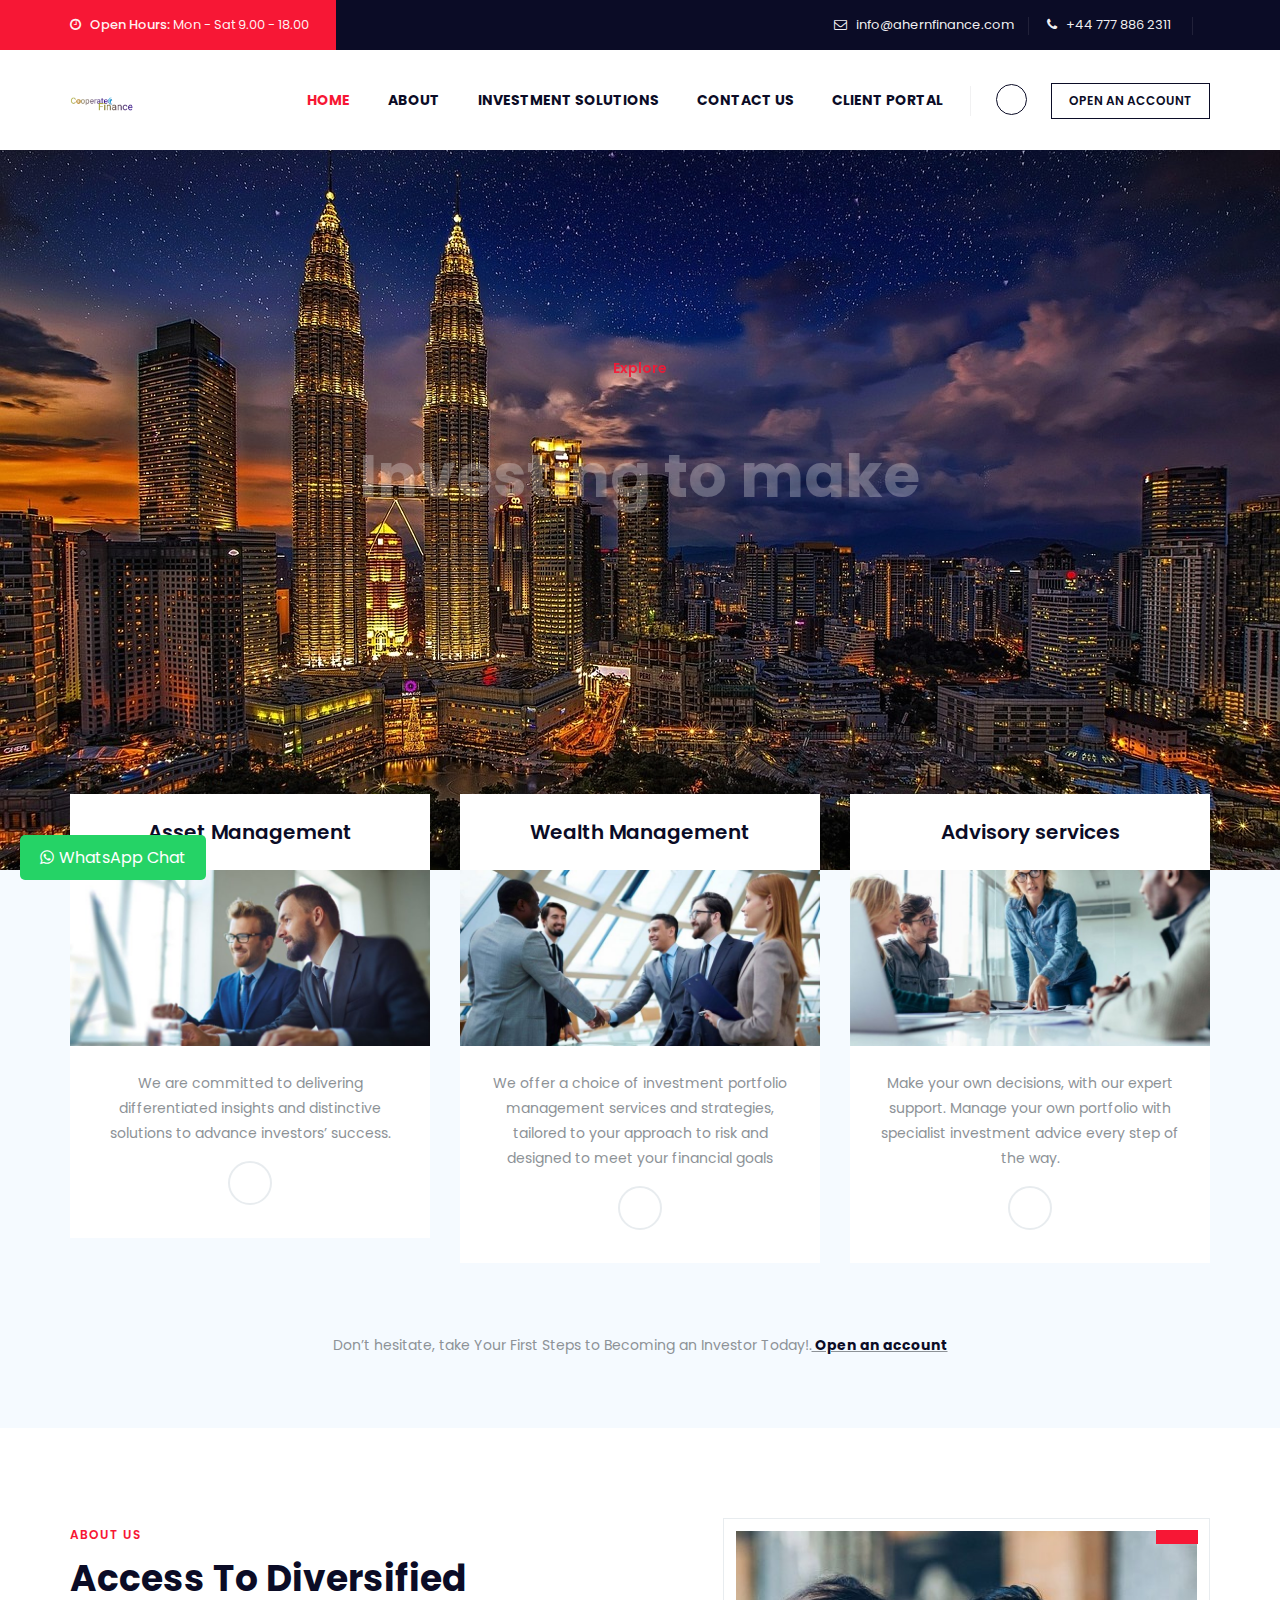
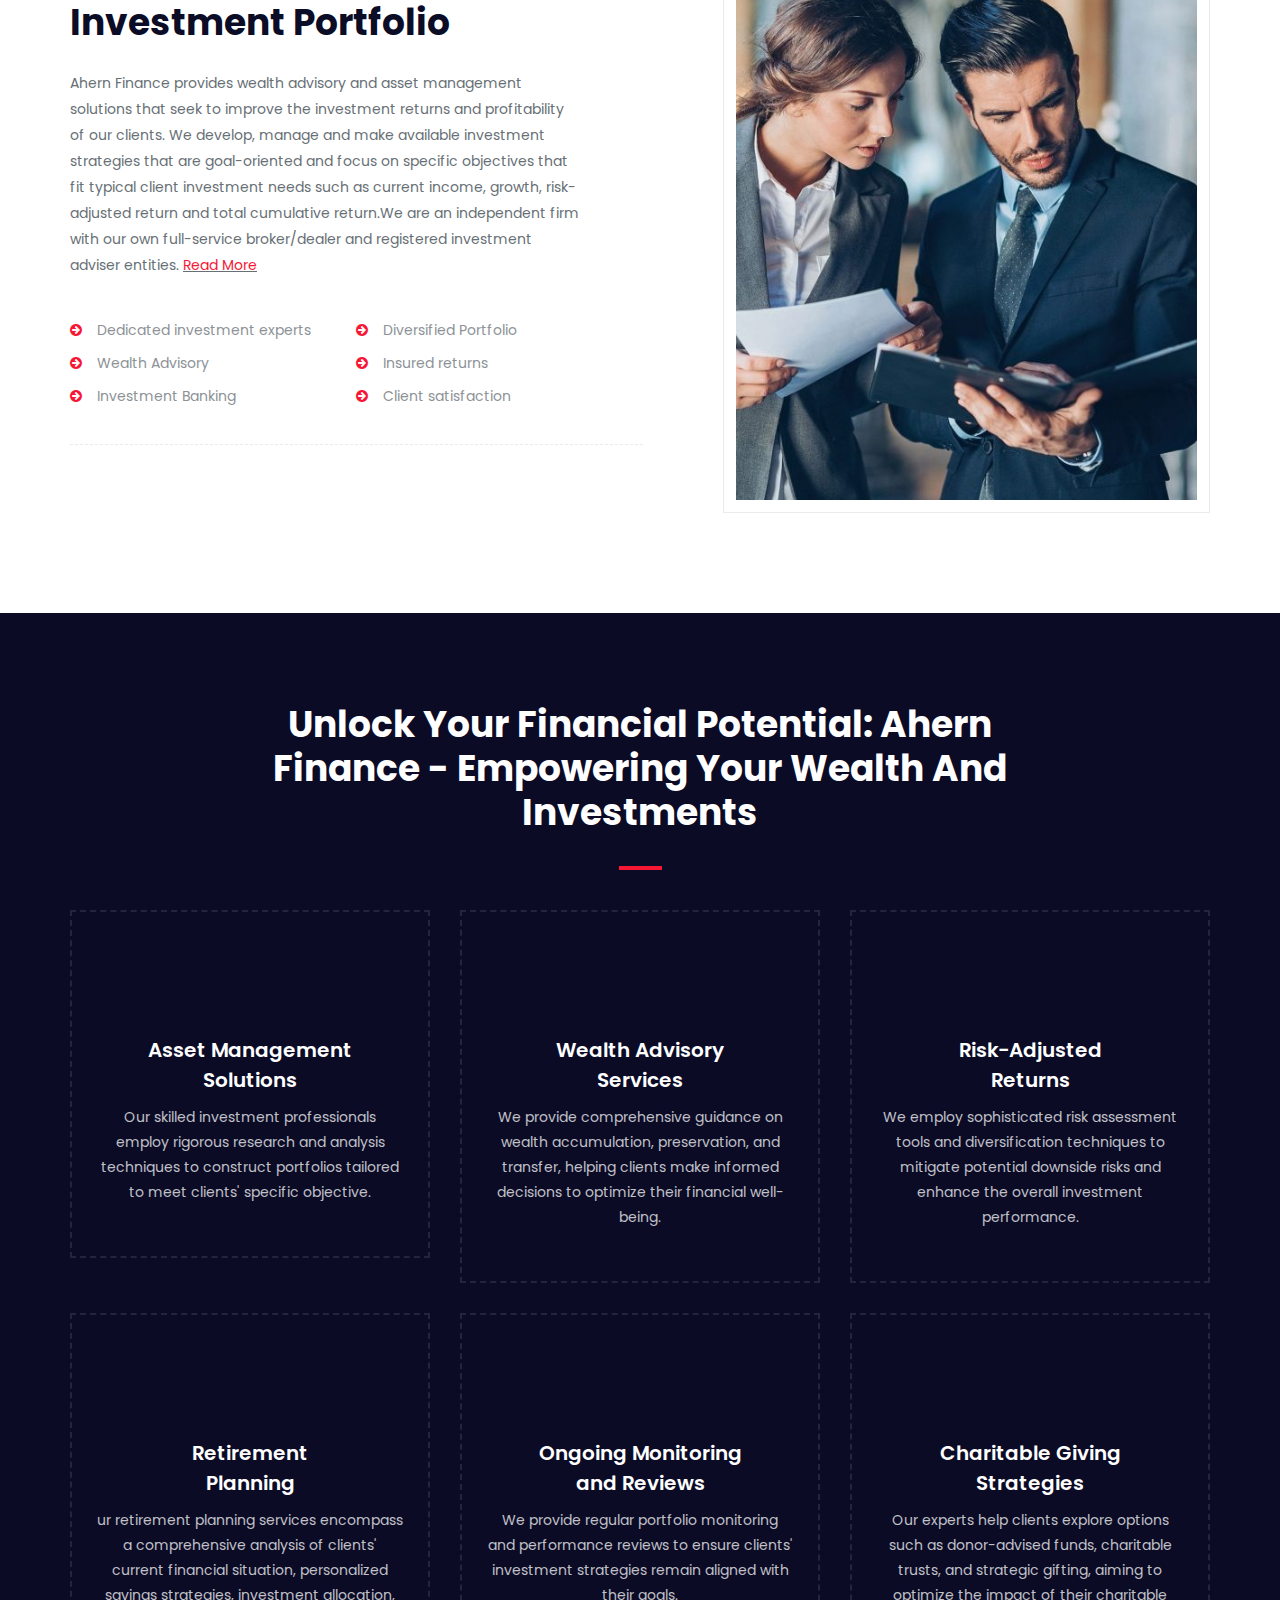
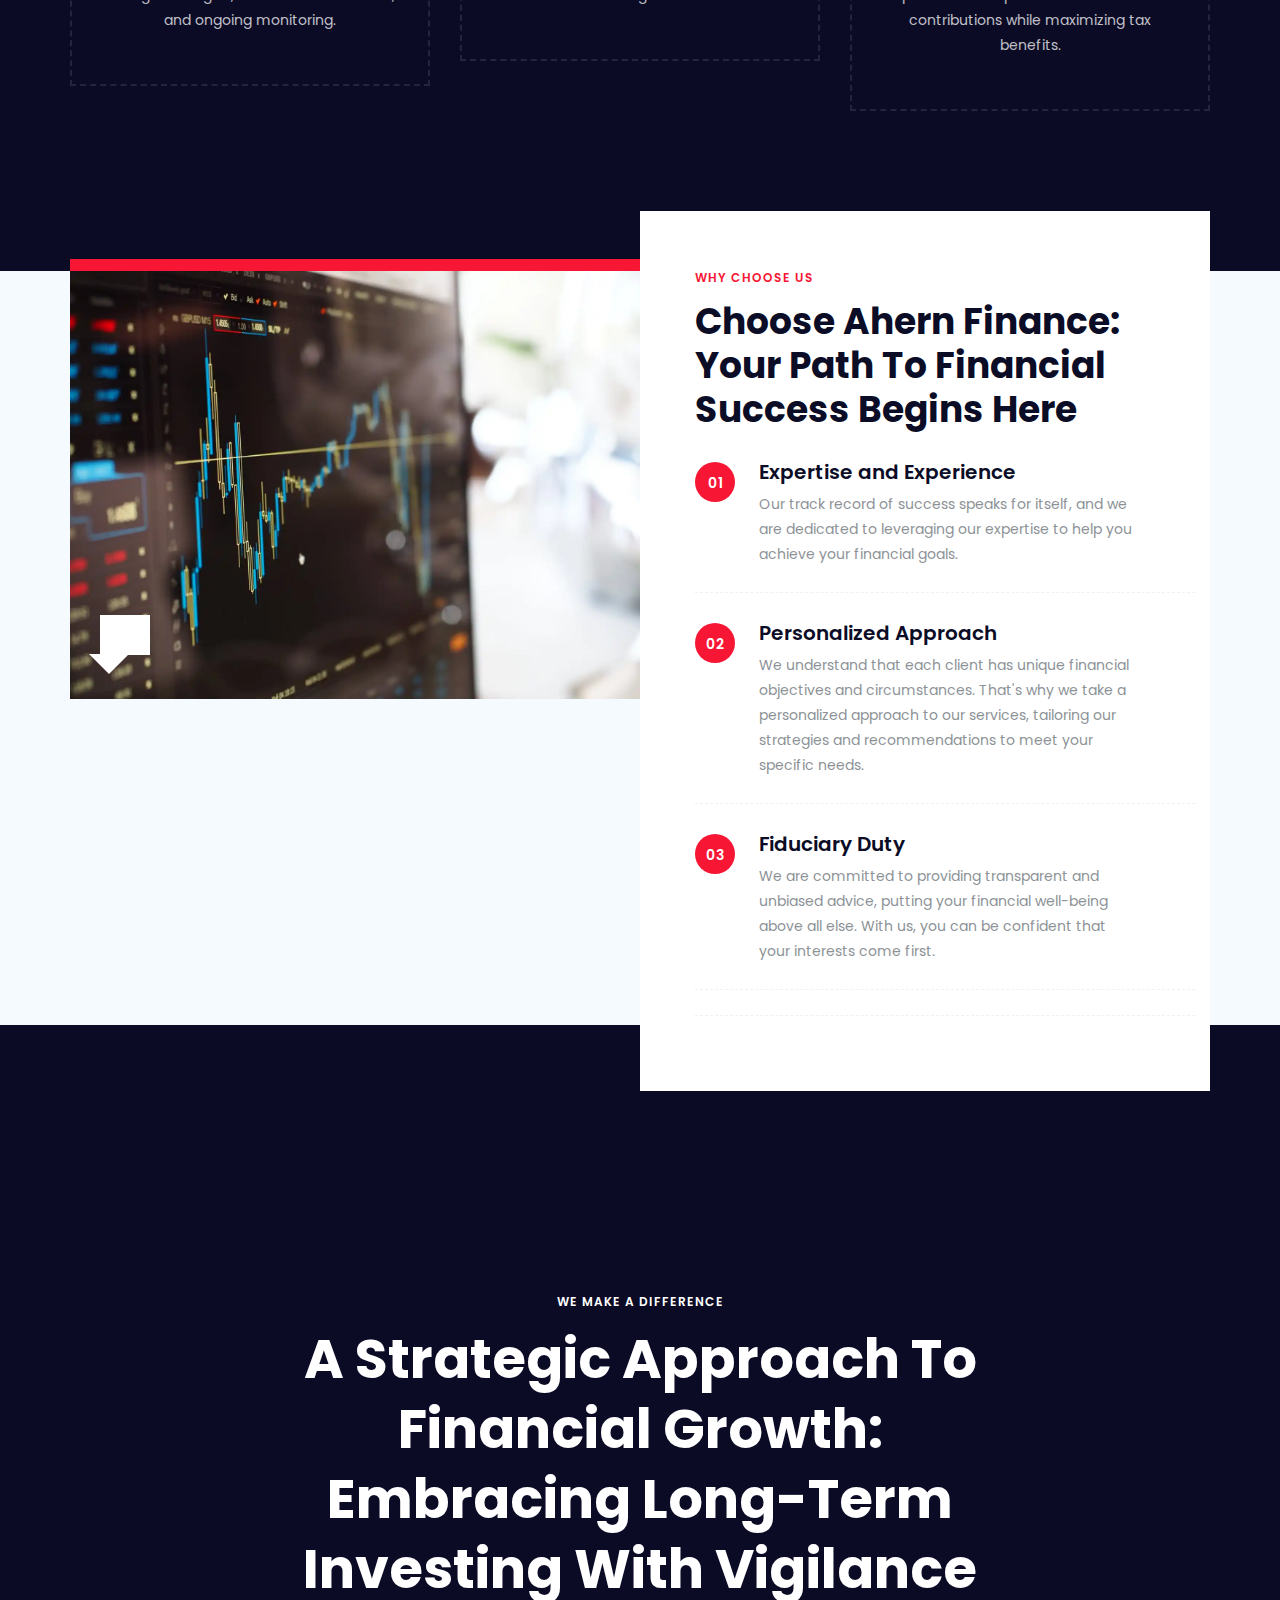
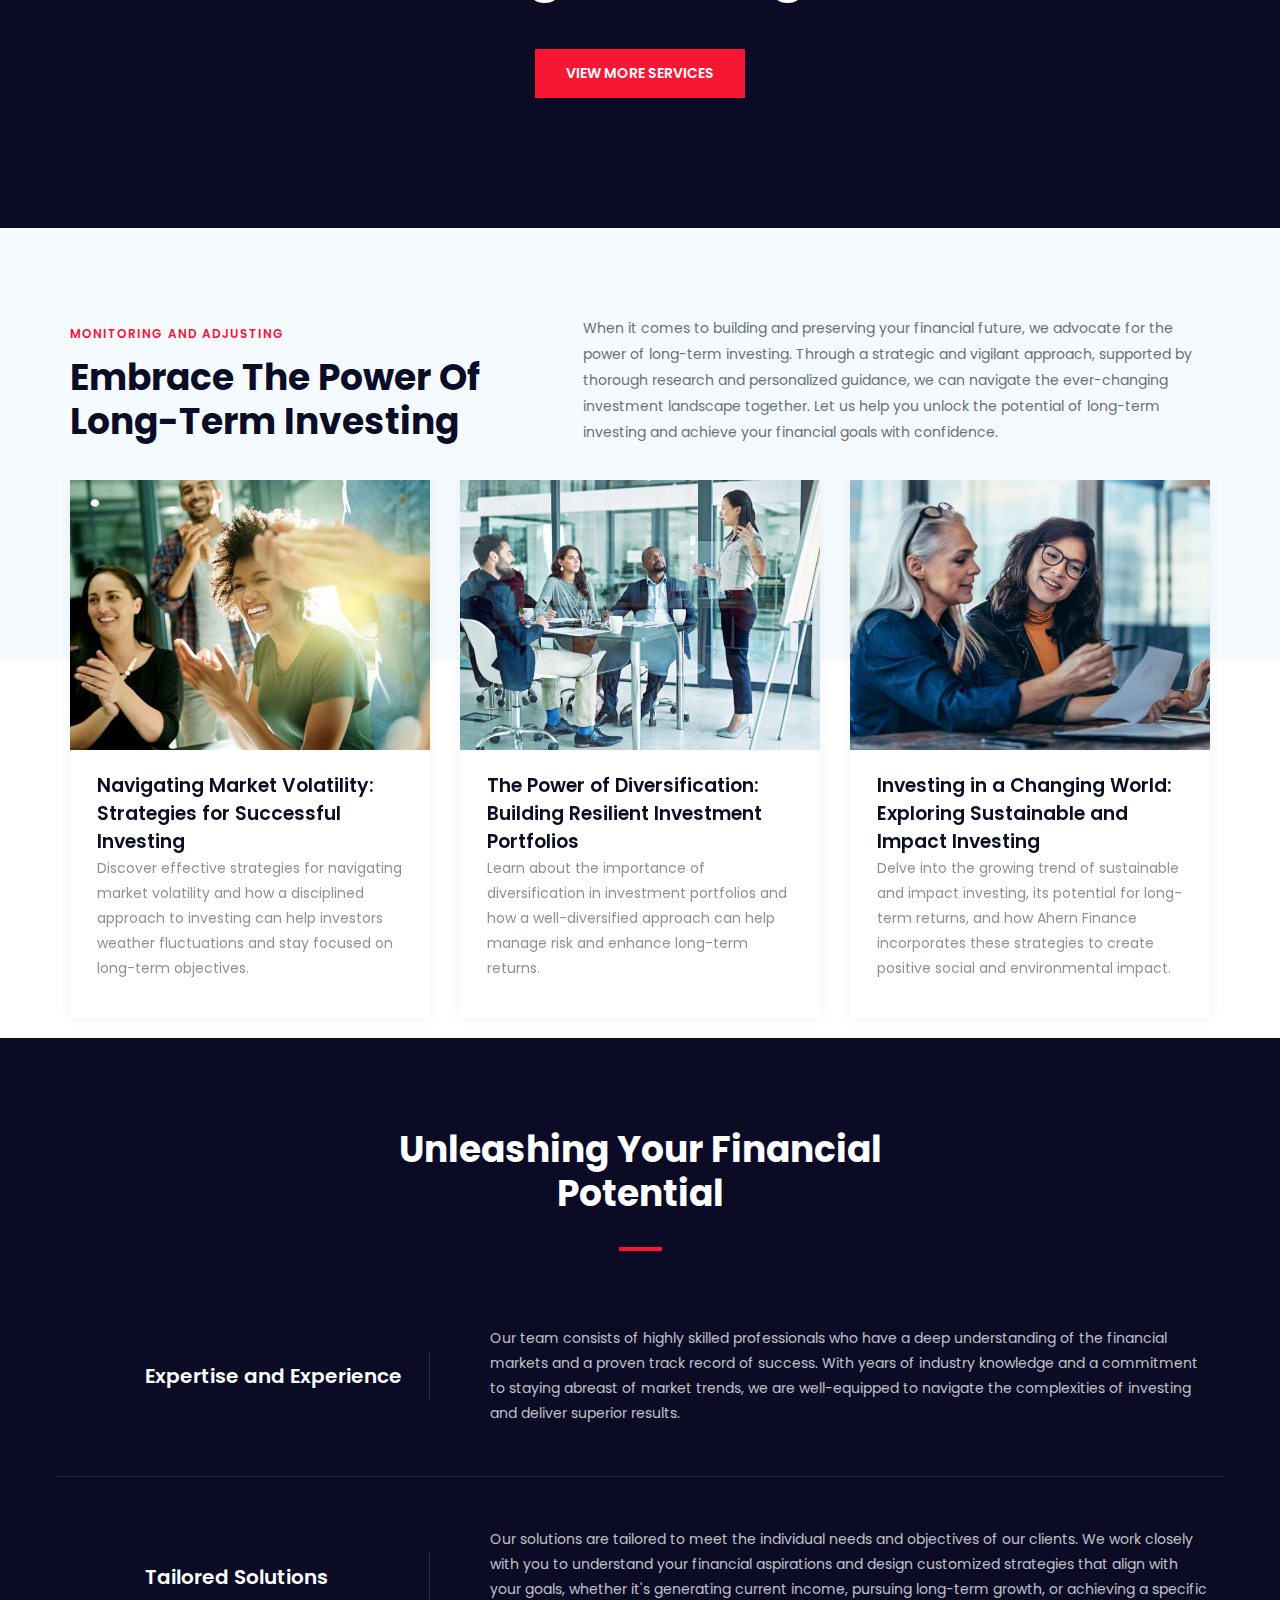
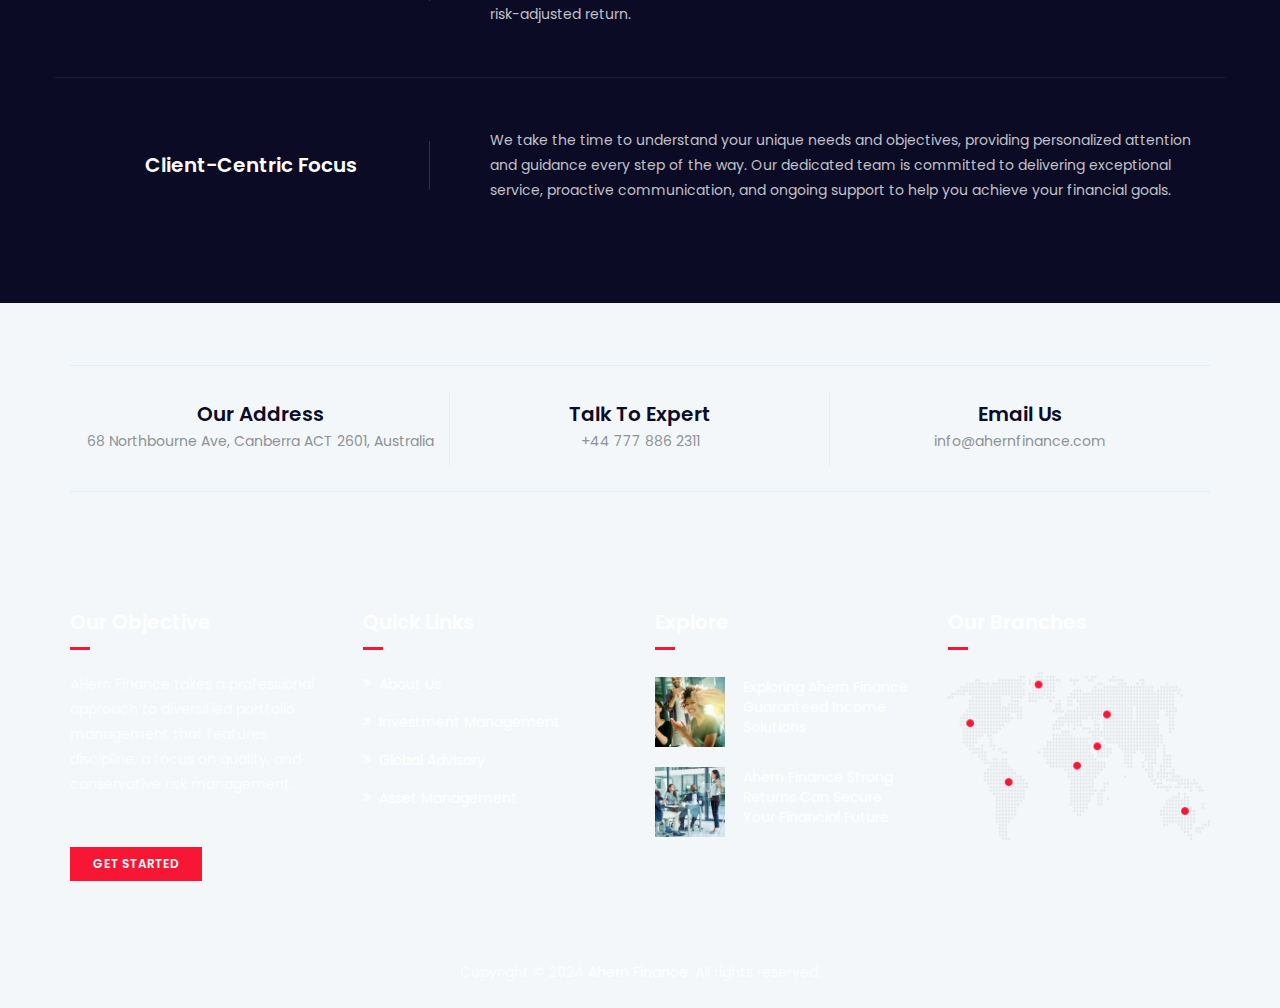
==== index.html @ 7afd2450 "." ====
<!DOCTYPE html>
<html lang="en">


<head>
<meta charset="utf-8">
<meta http-equiv="X-UA-Compatible" content="IE=edge">

<meta name="keywords" content= "Ahern Finance - IMA, investment, investing, crypto, bitcoin, real estate, nft, advisory, roi, responsible">
<meta name="description" content="Ahern Finance – is a global asset management group focused on providing high quality, long-term investment capabilities to clients. We bring together independent teams of active, specialist investors who share a common commitment to responsible investment principles." />
<meta name="author" content="https://ahernfinance.online" />
   <meta property="og:image" content="https://ahernfinance.online/tion.jpg">
<meta name="viewport" content="width=device-width, initial-scale=1, maximum-scale=1" />
<title>Ahern Finance – Investments Tailored solutions to help you achieve your financial goals</title>

<!-- favicon icon -->
<link rel="shortcut icon" href="images/favicon.png" />

<!-- bootstrap -->
<link rel="stylesheet" type="text/css" href="css/bootstrap.min.css"/>

<!-- animate -->
<link rel="stylesheet" type="text/css" href="css/animate.css"/>

<!-- owl-carousel -->
<link rel="stylesheet" type="text/css" href="css/owl.carousel.css">

<!-- fontawesome -->
<link rel="stylesheet" type="text/css" href="css/font-awesome.css"/>

<!-- themify -->
<link rel="stylesheet" type="text/css" href="css/themify-icons.css"/>

<!-- flaticon -->
<link rel="stylesheet" type="text/css" href="css/flaticon.css"/>


<!-- REVOLUTION LAYERS STYLES -->

    <link rel="stylesheet" type="text/css" href="revolution/css/layers.css">

    <link rel="stylesheet" type="text/css" href="revolution/css/settings.css">

<!-- prettyphoto -->
<link rel="stylesheet" type="text/css" href="css/prettyPhoto.css">

<!-- shortcodes -->
<link rel="stylesheet" type="text/css" href="css/shortcodes.css"/>

<!-- main -->
<link rel="stylesheet" type="text/css" href="css/main.css"/>

<!-- responsive -->
<link rel="stylesheet" type="text/css" href="css/responsive.css"/>
<link rel="stylesheet" href="https://cdnjs.cloudflare.com/ajax/libs/font-awesome/4.7.0/css/font-awesome.min.css">

<style>
  .whatsapp-chat-widget {
    position: fixed;
    bottom: 20px;
    left: 20px;
    z-index: 999;
  }

  .whatsapp-chat-link {
    display: inline-block;
    background-color: #25D366;
    color: #fff;
    padding: 10px 20px;
    text-decoration: none;
    border-radius: 5px;
    font-size: 16px;
    transition: background-color 0.3s ease;
  }

  .whatsapp-chat-link:hover {
    background-color: #128C7E;
  }

  .whatsapp-chat-link i {
    margin-right: 5px;
  }
</style>

</head>

<body>

    <!--page start-->
    <div class="page">

        <!-- preloader start -->
       
        <!-- preloader end -->

        <!--header start-->
        <header id="masthead" class="header ttm-header-style-classic">
            <!-- ttm-topbar-wrapper -->
            <div class="ttm-topbar-wrapper ttm-bgcolor-darkgrey ttm-textcolor-white clearfix">
                <div class="container">
                    <div class="ttm-topbar-content">
                        <ul class="top-contact ttm-highlight-left text-left">
                            <li><i class="fa fa-clock-o"></i><strong>Open Hours:</strong> Mon - Sat 9.00 - 18.00</li>
                        </ul>
                        <div class="topbar-right text-right">
                            <ul class="top-contact">
                                <li><i class="fa fa-envelope-o"></i><a href="mailto:info@example.com.com">info@ahernfinance.com</a></li>
                                <li><i class="fa fa-phone"></i>+44 777 886 2311</li>
                            </ul>
                            <div class="ttm-social-links-wrapper list-inline">
                               
                            </div>
                        </div>
                    </div>
                </div>
            </div><!-- ttm-topbar-wrapper end -->
            <!-- ttm-header-wrap -->
            <div class="ttm-header-wrap">
                <!-- ttm-stickable-header-w -->
                <div id="ttm-stickable-header-w" class="ttm-stickable-header-w clearfix">
                    <div id="site-header-menu" class="site-header-menu">
                        <div class="site-header-menu-inner ttm-stickable-header">
                            <div class="container">
                                <!-- site-branding -->
                                <div class="site-branding">
                                    <a class="home-link" href="index.html" title="ahernfinance.online" rel="home">
                                        <img id="logo-img" class="img-center" src="images/logo.png" alt="logo-img">
                                    </a>
                                </div><!-- site-branding end -->
                                <!--site-navigation -->
                                <div id="site-navigation" class="site-navigation">
                                    <div class="header-btn">
                                        <a class="ttm-btn ttm-btn-size-md ttm-btn-shape-square ttm-btn-style-border ttm-btn-color-black" href="register.html">OPEN AN ACCOUNT</a>
                                    </div>
                                    <div class="ttm-rt-contact">
                                        <!-- header-icons -->
                                        <div class="ttm-header-icons">
                                           
                                            <div class="ttm-header-icon ttm-header-search-link">
                                                <a href="#"><i class="ti ti-search"></i></a>
                                                <div class="ttm-search-overlay">
                                                    <form method="get" class="ttm-site-searchform" action="#">
                                                        <div class="w-search-form-h">
                                                            <div class="w-search-form-row">
                                                                <div class="w-search-input">
                                                                    <input type="search" class="field searchform-s" name="s" placeholder="Type Word Then Enter...">
                                                                    <button type="submit">
                                                                        <i class="ti ti-search"></i>
                                                                    </button>
                                                                </div>
                                                            </div>
                                                        </div>
                                                    </form>
                                                </div>
                                            </div>
                                        </div><!-- header-icons end -->
                                    </div>
                                    <div class="ttm-menu-toggle">
                                        <input type="checkbox" id="menu-toggle-form" />
                                        <label for="menu-toggle-form" class="ttm-menu-toggle-block">
                                            <span class="toggle-block toggle-blocks-1"></span>
                                            <span class="toggle-block toggle-blocks-2"></span>
                                            <span class="toggle-block toggle-blocks-3"></span>
                                        </label>
                                    </div>
                                    <nav id="menu" class="menu">
                                        <ul class="dropdown">
                                           <li class="active"><a href="index.html">Home</a>
                                              
                                            </li>
                                            <li><a href="aboutus.html">About</a>
                                                
                                            </li>
                                            <li><a href="#">Investment Solutions</a>
                                                <ul>
                                                    <li><a href="asset.html">Asset Management</a></li>
                                                    <li><a href="investment.html">Wealth Management</a></li>
                                                    <li><a href="realestate.html">Real Estate Investing</a></li>
                                                    <li><a href="minning.html">Resource Minning</a></li>
                                                    <li><a href="advisory.html">Global Advisory</a></li>
                                                    <li><a href="retirement.html">Retirement Services</a></li>
                                                </ul>
                                            </li>
                                          
                                              <li><a href="contact-us.html">Contact Us</a>
                                               
                                            </li>
                                             
                                            <li><a href="#">Client Portal</a>
                                                <ul>
                                                    <li><a href="login.html">Login</a></li>
                                                    <li><a href="register.html">Open an account</a></li>
                                                   
                                                </ul>
                                            </li>
                                         
                                        </ul>
                                    </nav>
                                </div><!-- site-navigation end-->
                            </div>
                        </div>
                    </div>
                </div><!-- ttm-stickable-header-w end-->
            </div><!--ttm-header-wrap end -->
        </header><!--header end-->

        
        <div id="rev_slider_4_1_wrapper" class="rev_slider_wrapper fullwidthbanner-container slide-overlay" data-alias="classic4export" data-source="gallery">
            <!-- START REVOLUTION SLIDER 5.4.8 auto mode -->
            <div id="rev_slider_4_1" class="rev_slider fullwidthabanner rev_slider_4_1_height" data-version="5.4.8.1">
                
                <ul>   
                	 <!-- SLIDE  -->
                    <li data-index="rs-12" data-transition="fade" data-slotamount="default" data-hideafterloop="0" data-hideslideonmobile="off"  data-easein="default" data-easeout="default" data-masterspeed="300"  data-thumb="images/slides/slider-mainbg-002.jpg"  data-rotate="0"  data-saveperformance="off"  data-title="Slide" data-param1="" data-param2="" data-param3="" data-param4="" data-param5="" data-param6="" data-param7="" data-param8="" data-param9="" data-param10="" data-description="">
                        <!-- MAIN IMAGE -->
                        <img src="images/slides/slider-mainbg-002.jpg"  alt="" title="Home 1"  data-bgposition="center center" data-bgfit="cover" data-bgrepeat="no-repeat" class="rev-slidebg" data-no-retina>
                        <!-- LAYERS -->

                        <!-- LAYER NR. 7 -->
                        <div class="tp-caption tp-resizeme ttm-textcolor-skincolor" 
                            id="slide-2-layer-1" 
                            data-x="['center','center','center','center']" data-hoffset="['0','0','-628','-684']" 
                            data-y="['middle','middle','middle','middle']" data-voffset="['-149','-149','-116','46']" 
                            
                            data-fontsize="['14','14','12','11']"
                            data-lineheight="['14','14','14','14']"
                            data-fontweight="['600','600','700','700']"
                            data-width="none"
                            data-height="none"
                            data-whitespace="nowrap"
                            data-visibility="['on','on','off','off']"
                            data-type="text" 
                            data-responsive_offset="on" 
                            data-frames='[{"delay":140,"speed":500,"frame":"0","from":"y:[100%];z:0;rX:0deg;rY:0;rZ:0;sX:1;sY:1;skX:0;skY:0;opacity:0;","to":"o:1;","ease":"Power0.easeIn"},{"delay":"wait","speed":300,"frame":"999","to":"opacity:0;","ease":"Power3.easeInOut"}]'
                            data-textAlign="['inherit','inherit','inherit','inherit']"
                            data-paddingtop="[0,0,0,0]"
                            data-paddingright="[0,0,0,0]"
                            data-paddingbottom="[0,0,0,0]"
                            data-paddingleft="[0,0,0,0]"
                            >Explore</div>

                        <!-- LAYER NR. 8 -->
                        <div class="tp-caption tp-resizeme" i
                            id="slide-2-layer-2" 
                            data-x="['center','center','center','center']" data-hoffset="['0','0','0','0']" 
                            data-y="['top','top','middle','middle']" data-voffset="['233','233','-77','-60']" 
                            data-fontsize="['60','60','50','40']"
                            data-lineheight="['75','75','75','60']"
                            data-fontweight="['700','700','700','700']"
                            data-color="['rgb(255,255,255)','rgb(255,255,255)','rgb(255,255,255)','rgb(255,255,255)']"
                            data-width="none"
                            data-height="none"
                            data-whitespace="nowrap"
                            data-type="text" 
                            data-responsive_offset="on" 
                            data-frames='[{"delay":370,"speed":800,"frame":"0","from":"y:[100%];z:0;rX:0deg;rY:0;rZ:0;sX:1;sY:1;skX:0;skY:0;opacity:0;","to":"o:1;","ease":"Power0.easeIn"},{"delay":"wait","speed":300,"frame":"999","to":"opacity:0;","ease":"Power3.easeInOut"}]'
                            data-textAlign="['inherit','inherit','inherit','inherit']"
                            data-paddingtop="[0,0,0,0]"
                            data-paddingright="[0,0,0,0]"
                            data-paddingbottom="[0,0,0,0]"
                            data-paddingleft="[0,0,0,0]"
                            >Investing to make</div>   

                        <!-- LAYER NR. 9 -->
                        <div class="tp-caption tp-resizeme" 
                            id="slide-2-layer-3" 
                            data-x="['center','center','center','center']" data-hoffset="['0','0','0','0']" 
                            data-y="['top','top','middle','middle']" data-voffset="['307','307','-16','-11']" 
                            
                            data-fontsize="['60','60','50','40']"
                            data-lineheight="['75','75','75','60']"
                            data-fontweight="['700','700','700','700']"
                            data-color="['rgb(255,255,255)','rgb(255,255,255)','rgb(255,255,255)','rgb(255,255,255)']"
                            data-width="none"
                            data-height="none"
                            data-whitespace="nowrap"
                            data-type="text" 
                            data-responsive_offset="on" 
                            data-frames='[{"delay":640,"speed":800,"frame":"0","from":"y:[100%];z:0;rX:0deg;rY:0;rZ:0;sX:1;sY:1;skX:0;skY:0;opacity:0;","to":"o:1;","ease":"Power0.easeIn"},{"delay":"wait","speed":300,"frame":"999","to":"opacity:0;","ease":"Power3.easeInOut"}]'
                            data-textAlign="['inherit','inherit','inherit','inherit']"
                            data-paddingtop="[0,0,0,0]"
                            data-paddingright="[0,0,0,0]"
                            data-paddingbottom="[0,0,0,0]"
                            data-paddingleft="[0,0,0,0]"
                            >an enduring impact </div>

                        <!-- LAYER NR. 10 -->
                        <a class="tp-caption tp-resizeme skin-flat-button" href="register.html" target="_self"             
                            id="slide-2-layer-4" 
                            data-x="['center','center','center','center']" data-hoffset="['0','0','0','0']" 
                            data-y="['middle','middle','middle','middle']" data-voffset="['77','77','69','58']" 
                            
                            data-fontsize="['13','13','12','11']"
                            data-lineheight="['13','13','12','11']"
                            data-fontweight="['700','700','700','700']"
                            data-width="none"
                            data-height="none"
                            data-whitespace="nowrap"
                            data-type="text" 
                            data-actions=''
                            data-responsive_offset="on" 
                            data-frames='[{"delay":1070,"speed":500,"frame":"0","from":"y:[100%];z:0;rX:0deg;rY:0;rZ:0;sX:1;sY:1;skX:0;skY:0;opacity:0;","to":"o:1;","ease":"Power0.easeIn"},{"delay":"wait","speed":300,"frame":"999","to":"opacity:0;","ease":"Power3.easeInOut"}]'
                            data-textAlign="['inherit','inherit','inherit','inherit']"
                            data-paddingtop="[16,16,14,12]"
                            data-paddingright="[35,35,30,25]"
                            data-paddingbottom="[16,16,14,12]"
                            data-paddingleft="[35,35,30,25]"
                            >INVESTMENT SOLUTIONS </a>


                            
                    </li>




                 <!-- SLIDE  -->
                    <li data-index="rs-11" data-transition="fade" data-slotamount="default" data-hideafterloop="0" data-hideslideonmobile="off"  data-easein="default" data-easeout="default" data-masterspeed="300"  data-thumb="images/slides/slider-mainbg-001.jpg"  data-rotate="0"  data-saveperformance="off"  data-title="Slide" data-param1="" data-param2="" data-param3="" data-param4="" data-param5="" data-param6="" data-param7="" data-param8="" data-param9="" data-param10="" data-description="">
                        <!-- MAIN IMAGE -->
                        <img src="images/slides/slider-mainbg-001.jpg"  alt="" title="home-main-sliderbg01"  width="1920" height="730" data-bgposition="center center" data-bgfit="cover" data-bgrepeat="no-repeat" class="rev-slidebg" data-no-retina>
                        <!-- LAYERS -->
                        <!-- LAYER NR. 1 -->
                        <div class="tp-caption ttm-textcolor-skincolor tp-resizeme" id="slide-1-layer-1" data-x="['left','left','center','center']" data-hoffset="['50','50','-628','-684']" data-y="['top','top','middle','middle']" data-voffset="['159','159','-116','46']" 
                        data-fontsize="['14','14','12','11']"
                        data-fontweight="['600','600','700','700']"
                        data-width="none"
                        data-height="none"
                        data-whitespace="nowrap"
                        data-visibility="['on','on','off','off']"
                        data-type="text" 
                        data-responsive_offset="on" 
                        data-frames='[{"delay":140,"speed":500,"frame":"0","from":"y:[100%];z:0;rX:0deg;rY:0;rZ:0;sX:1;sY:1;skX:0;skY:0;opacity:0;","to":"o:1;","ease":"Power0.easeIn"},{"delay":"wait","speed":300,"frame":"999","to":"opacity:0;","ease":"Power3.easeInOut"}]'
                        data-textAlign="['inherit','inherit','inherit','inherit']"
                        data-paddingtop="[0,0,0,0]"
                        data-paddingright="[0,0,0,0]"
                        data-paddingbottom="[0,0,0,0]"
                        data-paddingleft="[0,0,0,0]"
                        >HELPING YOU TO STAY</div>

                        <!-- LAYER NR. 2 -->
                        <div class="tp-caption tp-resizeme" 
                        id="slide-1-layer-2" 
                        data-x="['left','left','center','center']" data-hoffset="['50','50','0','0']" 
                        data-y="['top','top','middle','middle']" data-voffset="['185','185','-107','-87']" 
                        
                        data-fontsize="['60','60','50','40']"
                        data-lineheight="['75','75','75','60']"
                        data-fontweight="['700','700','700','700']"
                        data-color="['rgb(255,255,255)','rgb(255,255,255)','rgb(255,255,255)','rgb(255,255,255)']"
                        data-width="none"
                        data-height="none"
                        data-whitespace="nowrap"
                        data-type="text" 
                        data-responsive_offset="on" 
                        data-frames='[{"delay":380,"speed":800,"frame":"0","from":"y:[100%];z:0;rX:0deg;rY:0;rZ:0;sX:1;sY:1;skX:0;skY:0;opacity:0;","to":"o:1;","ease":"Power0.easeIn"},{"delay":"wait","speed":300,"frame":"999","to":"opacity:0;","ease":"Power3.easeInOut"}]'
                        data-textAlign="['inherit','inherit','inherit','inherit']"
                        data-paddingtop="[0,0,0,0]"
                        data-paddingright="[0,0,0,0]"
                        data-paddingbottom="[0,0,0,0]"
                        data-paddingleft="[0,0,0,0]"
                        >Fully Invested</div>  

                        <!-- LAYER NR. 3 -->
                        <div class="tp-caption tp-resizeme" 
                            id="slide-1-layer-3" 
                            data-x="['left','left','center','center']" data-hoffset="['50','50','0','0']" 
                            data-y="['top','top','middle','middle']" data-voffset="['257','257','-46','-38']" 
                            
                            data-fontsize="['60','60','50','40']"
                            data-lineheight="['75','75','75','60']"
                            data-fontweight="['700','700','700','700']"
                            data-color="['rgb(255,255,255)','rgb(255,255,255)','rgb(255,255,255)','rgb(255,255,255)']"
                            data-width="none"
                            data-height="none"
                            data-whitespace="nowrap"
                            data-type="text" 
                            data-responsive_offset="on" 
                            data-frames='[{"delay":540,"speed":800,"frame":"0","from":"y:[100%];z:0;rX:0deg;rY:0;rZ:0;sX:1;sY:1;skX:0;skY:0;opacity:0;","to":"o:1;","ease":"Power0.easeIn"},{"delay":"wait","speed":300,"frame":"999","to":"opacity:0;","ease":"Power3.easeInOut"}]'
                            data-textAlign="['inherit','inherit','inherit','inherit']"
                            data-paddingtop="[0,0,0,0]"
                            data-paddingright="[0,0,0,0]"
                            data-paddingbottom="[0,0,0,0]"
                            data-paddingleft="[0,0,0,0]"
                            >in Better<strong class="ttm-textcolor-skincolor"> Outcomes</strong> </div>

                        <!-- LAYER NR. 4 -->
                        <div class="tp-caption tp-resizeme" 
                            id="slide-1-layer-4" 
                            data-x="['left','left','center','center']" data-hoffset="['50','50','-702','-702']" 
                            data-y="['top','top','middle','middle']" data-voffset="['350','350','247','247']" 
                            
                            data-fontsize="['16','16','14','14']"
                            data-lineheight="['26','26','24','24']"
                            data-fontweight="['400','400','400','400']"
                            data-color="['rgb(222,222,222)','rgb(222,222,222)','rgb(222,222,222)','rgb(222,222,222)']"
                            data-width="none"
                            data-height="none"
                            data-whitespace="nowrap"
                            data-visibility="['on','on','off','off']"
                            data-type="text" 
                            data-responsive_offset="on" 
                            data-frames='[{"delay":830,"speed":500,"frame":"0","from":"y:[100%];z:0;rX:0deg;rY:0;rZ:0;sX:1;sY:1;skX:0;skY:0;opacity:0;","to":"o:1;","ease":"Power0.easeIn"},{"delay":"wait","speed":300,"frame":"999","to":"opacity:0;","ease":"Power3.easeInOut"}]'
                            data-textAlign="['inherit','inherit','center','center']"
                            data-paddingtop="[0,0,0,0]"
                            data-paddingright="[0,0,0,0]"
                            data-paddingbottom="[0,0,0,0]"
                            data-paddingleft="[0,0,0,0]"
                            >As a global investment firm, we foster diverse perspectives and embrace <br>innovation to help our clients navigate the uncertainty of capital markets. </div>

                        <!-- LAYER NR. 5 -->
                        <a class="tp-caption skin-flat-button tp-resizeme" href="investment.html" target="_self"
                            id="slide-1-layer-5" 
                            data-x="['left','left','center','center']" data-hoffset="['50','50','0','0']" 
                            data-y="['top','top','middle','middle']" data-voffset="['452','452','39','31']" 
                            data-fontsize="['13','13','12','11']"
                            data-lineheight="['13','13','12','11']"
                            data-fontweight="['700','700','700','700']"
                            data-width="none"
                            data-height="none"
                            data-whitespace="nowrap"
                            data-type="text" 
                            data-actions=''
                            data-responsive_offset="on" 
                            data-frames='[{"delay":910,"speed":500,"frame":"0","from":"y:[100%];z:0;rX:0deg;rY:0;rZ:0;sX:1;sY:1;skX:0;skY:0;opacity:0;","to":"o:1;","ease":"Power0.easeIn"},{"delay":"wait","speed":300,"frame":"999","to":"opacity:0;","ease":"Power3.easeInOut"}]'
                            data-textAlign="['inherit','inherit','inherit','inherit']"
                            data-paddingtop="[16,16,14,12]"
                            data-paddingright="[35,35,30,25]"
                            data-paddingbottom="[16,16,14,12]"
                            data-paddingleft="[35,35,30,25]"
                            >OUR SERVICES </a>

                        <!-- LAYER NR. 6 -->
                        <a class="tp-caption white-flatborder-button tp-resizeme" href="register.html" target="_self"             
                            id="slide-1-layer-6" 
                            data-x="['left','left','center','center']" data-hoffset="['231','231','0','0']" 
                            data-y="['top','top','middle','middle']" data-voffset="['452','452','101','82']" 
                            
                            data-fontsize="['13','13','12','11']"
                            data-lineheight="['13','13','12','11']"
                            data-fontweight="['700','700','700','700']"
                            data-width="none"
                            data-height="none"
                            data-whitespace="nowrap"
                            data-type="text" 
                            data-actions=''
                            data-responsive_offset="on" 
                            data-frames='[{"delay":990,"speed":500,"frame":"0","from":"y:[100%];z:0;rX:0deg;rY:0;rZ:0;sX:1;sY:1;skX:0;skY:0;opacity:0;","to":"o:1;","ease":"Power0.easeIn"},{"delay":"wait","speed":300,"frame":"999","to":"opacity:0;","ease":"Power3.easeInOut"}]'
                            data-textAlign="['inherit','inherit','inherit','inherit']"
                            data-paddingtop="[15,15,14,12]"
                            data-paddingright="[35,35,30,25]"
                            data-paddingbottom="[15,15,14,12]"
                            data-paddingleft="[35,35,30,25]"
                            >SIGN UP </a>
                    </li>
                   
                    <!-- SLIDE  -->
                    <li data-index="rs-14" data-transition="fade" data-slotamount="default" data-hideafterloop="0" data-hideslideonmobile="off"  data-easein="default" data-easeout="default" data-masterspeed="300"  data-thumb="images/slides/slider-mainbg-003.jpg"  data-rotate="0"  data-saveperformance="off"  data-title="Slide" data-param1="" data-param2="" data-param3="" data-param4="" data-param5="" data-param6="" data-param7="" data-param8="" data-param9="" data-param10="" data-description="">
                        <!-- MAIN IMAGE -->
                        <img src="images/slides/slider-mainbg-003.jpg"  alt="" title="Home 1"  data-bgposition="center center" data-bgfit="cover" data-bgrepeat="no-repeat" class="rev-slidebg" data-no-retina>
                        <!-- LAYERS -->

                        <!-- LAYER NR. 11 -->
                        <div class="tp-caption tp-resizeme ttm-textcolor-skincolor" 
                            id="slide-3-layer-1" 
                            data-x="['center','center','center','center']" data-hoffset="['64','-16','-628','-684']" 
                            data-y="['middle','middle','middle','middle']" data-voffset="['-194','-174','-116','46']" 
                            
                            data-fontsize="['15','15','12','11']"
                            data-lineheight="['15','15','14','14']"
                            data-fontweight="['600','600','700','700']"
                            data-width="none"
                            data-height="none"
                            data-whitespace="nowrap"
                            data-visibility="['on','on','off','off']"
                            data-type="text" 
                            data-responsive_offset="on" 
                            data-frames='[{"delay":210,"speed":500,"frame":"0","from":"x:[175%];y:0px;z:0;rX:0;rY:0;rZ:0;sX:1;sY:1;skX:0;skY:0;opacity:1;","mask":"x:[-100%];y:0;s:inherit;e:inherit;","to":"o:1;","ease":"Power0.easeIn"},{"delay":"wait","speed":300,"frame":"999","to":"opacity:0;","ease":"Power3.easeInOut"}]'
                            data-textAlign="['inherit','inherit','inherit','inherit']"
                            data-paddingtop="[0,0,0,0]"
                            data-paddingright="[0,0,0,0]"
                            data-paddingbottom="[0,0,0,0]"
                            data-paddingleft="[0,0,0,0]"
                            >WE PROVIDE</div>

                        <!-- LAYER NR. 12 -->
                        <div class="tp-caption tp-resizeme" 
                            id="slide-3-layer-2" 
                            data-x="['center','center','center','center']" data-hoffset="['167','87','0','0']" 
                            data-y="['middle','middle','middle','middle']" data-voffset="['-141','-121','-102','-86']" 
                            
                            data-fontsize="['60','60','50','40']"
                            data-lineheight="['75','75','75','60']"
                            data-fontweight="['700','700','700','700']"
                            data-color="['rgb(5, 6, 43)','rgb(5, 6, 43)','rgb(5, 6, 43)','rgb(5, 6, 43)']"
                            data-width="none"
                            data-height="none"
                            data-whitespace="nowrap"
                            data-type="text" 
                            data-responsive_offset="on" 
                            data-frames='[{"delay":330,"speed":800,"frame":"0","from":"x:[175%];y:0px;z:0;rX:0;rY:0;rZ:0;sX:1;sY:1;skX:0;skY:0;opacity:1;","mask":"x:[-100%];y:0;s:inherit;e:inherit;","to":"o:1;","ease":"Power0.easeIn"},{"delay":"wait","speed":300,"frame":"999","to":"opacity:0;","ease":"Power3.easeInOut"}]'
                            data-textAlign="['inherit','inherit','inherit','inherit']"
                            data-paddingtop="[0,0,0,0]"
                            data-paddingright="[0,0,0,0]"
                            data-paddingbottom="[0,0,0,0]"
                            data-paddingleft="[0,0,0,0]"
                            >Diversified</div>

                        <!-- LAYER NR. 13 -->
                        <div class="tp-caption tp-resizeme" 
                            id="slide-3-layer-3" 
                            data-x="['center','center','center','center']" data-hoffset="['280','200','0','0']" 
                            data-y="['top','top','middle','middle']" data-voffset="['256','256','-41','-37']" 
                            
                            data-fontsize="['60','60','50','40']"
                            data-lineheight="['75','75','75','60']"
                            data-fontweight="['700','700','700','700']"
                            data-color="['rgb(5, 6, 43)','rgb(5, 6, 43)','rgb(5, 6, 43)','rgb(5, 6, 43)']"
                            data-width="none"
                            data-height="none"
                            data-whitespace="nowrap"
                            data-type="text" 
                            data-responsive_offset="on" 
                            data-frames='[{"delay":500,"speed":800,"frame":"0","from":"x:[175%];y:0px;z:0;rX:0;rY:0;rZ:0;sX:1;sY:1;skX:0;skY:0;opacity:1;","mask":"x:[-100%];y:0;s:inherit;e:inherit;","to":"o:1;","ease":"Power0.easeIn"},{"delay":"wait","speed":300,"frame":"999","to":"opacity:0;","ease":"Power3.easeInOut"}]'
                            data-textAlign="['inherit','inherit','inherit','inherit']"
                            data-paddingtop="[0,0,0,0]"
                            data-paddingright="[0,0,0,0]"
                            data-paddingbottom="[0,0,0,0]"
                            data-paddingleft="[0,0,0,0]"
                            >Investment Portfolio</div>

                        <!-- LAYER NR. 14 -->
                        <div class="tp-caption tp-resizeme" 
                            id="slide-3-layer-4" 
                            data-x="['center','center','center','center']" data-hoffset="['227','147','-702','-702']" 
                            data-y="['middle','middle','middle','middle']" data-voffset="['6','6','247','247']" 
                            
                            data-fontsize="['17','17','14','14']"
                            data-lineheight="['26','26','24','24']"
                            data-fontweight="['400','400','400','400']"
                            data-color="['rgb(46, 50, 54)','rgb(46,50,54)','rgb(222,222,222)','rgb(222,222,222)']"
                            data-width="none"
                            data-height="none"
                            data-whitespace="nowrap"
                            data-visibility="['on','on','off','off']"
                            data-type="text" 
                            data-responsive_offset="on" 
                            data-frames='[{"delay":890,"speed":500,"frame":"0","from":"y:[100%];z:0;rX:0deg;rY:0;rZ:0;sX:1;sY:1;skX:0;skY:0;opacity:0;","to":"o:1;","ease":"Power0.easeIn"},{"delay":"wait","speed":300,"frame":"999","to":"opacity:0;","ease":"Power3.easeInOut"}]'
                            data-textAlign="['inherit','inherit','center','center']"
                            data-paddingtop="[0,0,0,0]"
                            data-paddingright="[0,0,0,0]"
                            data-paddingbottom="[0,0,0,0]"
                            data-paddingleft="[0,0,0,0]"
                            >We offer a wide range of Investment Solutions geared toward your lifestyle and financial goals.<br> Helping Individual & Institutional Investors achieve their
financial<br> goals with expert investment services and solutions. </div>

                        <!-- LAYER NR. 15 -->
                        <a class="tp-caption tp-resizeme black-flatborder-button" href="register.html" target="_self"             
                            id="slide-3-layer-5" 
                            data-x="['center','center','center','center']" data-hoffset="['83','3','0','0']" 
                            data-y="['middle','middle','middle','middle']" data-voffset="['96','96','46','34']" 
                            
                            data-fontsize="['13','13','12','11']"
                            data-lineheight="['13','13','12','11']"
                            data-fontweight="['700','700','700','700']"
                            data-width="none"
                            data-height="none"
                            data-whitespace="nowrap"
                            data-type="text" 
                            data-actions=''
                            data-responsive_offset="on" 
                            data-frames='[{"delay":1000,"speed":500,"frame":"0","from":"y:[100%];z:0;rX:0deg;rY:0;rZ:0;sX:1;sY:1;skX:0;skY:0;opacity:0;","to":"o:1;","ease":"Power0.easeIn"},{"delay":"wait","speed":300,"frame":"999","to":"opacity:0;","ease":"Power3.easeInOut"}]'
                            data-textAlign="['inherit','inherit','inherit','inherit']"
                            data-paddingtop="[15,15,14,12]"
                            data-paddingright="[35,35,30,25]"
                            data-paddingbottom="[15,15,14,12]"
                            data-paddingleft="[35,35,30,25]"
                            >GET STARTED</a>

                        <!-- LAYER NR. 16 -->
                        <a class="tp-caption tp-resizeme skin-flat-button" href="contact-us.html" target="_self"             
                            id="slide-3-layer-6" 
                            data-x="['center','center','center','center']" data-hoffset="['266','186','0','0']" 
                            data-y="['middle','middle','middle','middle']" data-voffset="['96','96','103','87']" 
                            
                            data-fontsize="['13','13','12','11']"
                            data-lineheight="['13','13','12','11']"
                            data-fontweight="['700','700','700','700']"
                            data-width="none"
                            data-height="none"
                            data-whitespace="nowrap"
                            data-type="text" 
                            data-actions=''
                            data-responsive_offset="on" 
                            data-frames='[{"delay":1120,"speed":500,"frame":"0","from":"y:[100%];z:0;rX:0deg;rY:0;rZ:0;sX:1;sY:1;skX:0;skY:0;opacity:0;","to":"o:1;","ease":"Power0.easeIn"},{"delay":"wait","speed":300,"frame":"999","to":"opacity:0;","ease":"Power3.easeInOut"}]'
                            data-textAlign="['inherit','inherit','inherit','inherit']"
                            data-paddingtop="[16,16,14,12]"
                            data-paddingright="[35,35,30,25]"
                            data-paddingbottom="[16,16,14,12]"
                            data-paddingleft="[35,35,30,25]"
                            >CONTACT US </a>
                    </li>
                </ul>
            </div>
        </div>
       <!-- END REVOLUTION SLIDER -->

    <!--site-main start-->
    <div class="site-main">

        <!--row-top-section-->
        <section class="ttm-row row-top-section first-section ttm-bgcolor-grey clearfix">
            <div class="container">
                <div class="row">
                    <div class="col-lg-12 mt_86 mlr-30 res-991-mt-0">
                        <div class="row"><!-- row -->
                            <!-- post-slide -->
                            <div class="services-slide owl-carousel owl-theme owl-loaded" data-item="3" data-nav="false" data-dots="false" data-auto="false">
                                <!-- featured-imagebox-post -->
                                <div class="featured-imagebox featured-imagebox-services text-center">
                                    <div class="featured-title">
                                        <h5><a href="asset.html">Asset Management</a></h5>
                                    </div>
                                    <div class="featured-thumbnail">
                                        <a href="#"><img class="img-fluid" src="images/blog/06.jpg" alt=""></a>
                                    </div>
                                    <div class="featured-content featured-content-services">
                                        <div class="featured-desc">
                                            <p>We are committed to delivering differentiated insights and distinctive solutions to advance investors’ success.</p>
                                        </div>
                                        <a href="asset.html" class="ttm-icon ttm-icon_element-border ttm-icon_element-color-white ttm-icon_element-size-xs ttm-icon_element-style-round">
                                                <i class="ti ti-angle-right"></i>
                                        </a>
                                    </div>
                                </div><!-- featured-imagebox-post end -->
                                <!-- featured-imagebox-post -->
                                <div class="featured-imagebox featured-imagebox-services text-center">
                                    <div class="featured-title">
                                        <h5><a href="investment.html">Wealth Management</a></h5>
                                    </div>
                                    <div class="featured-thumbnail">
                                        <a href="#"><img class="img-fluid" src="images/blog/04.jpg" alt=""></a>
                                    </div>
                                    <div class="featured-content featured-content-services">
                                        <div class="featured-desc">
                                            <p>We offer a choice of investment portfolio management services and strategies, tailored to your approach to risk and designed to meet your financial goals</p>
                                        </div>
                                        <a href="investment.html" class="ttm-icon ttm-icon_element-border ttm-icon_element-color-white ttm-icon_element-size-xs ttm-icon_element-style-round">
                                                <i class="ti ti-angle-right"></i>
                                        </a>
                                    </div>
                                </div><!-- featured-imagebox-post end -->
                                <!-- featured-imagebox-post -->
                                <div class="featured-imagebox featured-imagebox-services text-center">
                                    <div class="featured-title">
                                        <h5><a href="advisory.html">Advisory services</a></h5>
                                    </div>
                                    <div class="featured-thumbnail">
                                        <a href="#"><img class="img-fluid" src="images/blog/05.jpg" alt=""></a>
                                    </div>
                                    <div class="featured-content featured-content-services">
                                        <div class="featured-desc">
                                            <p>Make your own decisions, with our expert support. Manage your own portfolio with specialist investment advice every step of the way.</p>
                                        </div>
                                        <a href="advisory.html" class="ttm-icon ttm-icon_element-border ttm-icon_element-color-white ttm-icon_element-size-xs ttm-icon_element-style-round">
                                                <i class="ti ti-angle-right"></i>
                                        </a>
                                    </div>
                                </div><!-- featured-imagebox-post end -->
                                <!-- featured-imagebox-post -->
                                <div class="featured-imagebox featured-imagebox-services text-center">
                                    <div class="featured-title">
                                        <h5><a href="realestate.html">Real Estate Investing</a></h5>
                                    </div>
                                    <div class="featured-thumbnail">
                                        <a href="#"><img class="img-fluid" src="images/blog/07.jpg" alt=""></a>
                                    </div>
                                    <div class="featured-content featured-content-services">
                                        <div class="featured-desc">
                                            <p>Diversify and expand your portfolio with wealth-generating residential real estate investments, underwritten and originated by our analyst team.</p>
                                        </div>
                                        <a href="realestate.html" class="ttm-icon ttm-icon_element-border ttm-icon_element-color-white ttm-icon_element-size-xs ttm-icon_element-style-round">
                                                <i class="ti ti-angle-right"></i>
                                        </a>
                                    </div>
                                </div><!-- featured-imagebox-post end -->
                                <!-- featured-imagebox-post -->
                                <div class="featured-imagebox featured-imagebox-services text-center">
                                    <div class="featured-title">
                                        <h5><a href="minning.html">Resource Minning</a></h5>
                                    </div>
                                    <div class="featured-thumbnail">
                                        <a href="#"><img class="img-fluid" src="images/blog/08.jpg" alt=""></a>
                                    </div>
                                    <div class="featured-content featured-content-services">
                                        <div class="featured-desc">
                                            <p>We are a leading provider of supercomputing solutions, distinguished for superior cost-efficiencies and performance, powering transformative technologies. </p>
                                        </div>
                                        <a href="minning.html" class="ttm-icon ttm-icon_element-border ttm-icon_element-color-white ttm-icon_element-size-xs ttm-icon_element-style-round">
                                                <i class="ti ti-angle-right"></i>
                                        </a>
                                    </div>
                                </div><!-- featured-imagebox-post end -->
                            
                            </div>
                        </div><!-- row end -->
                    </div>
                </div><!-- row end -->
                <div class="row pt-25">
                    <div class="col-md-12 text-center mb-55 res-991-mb-0">
                        <p>Don’t hesitate, take Your First Steps to Becoming an Investor Today!.<strong><u><a href="register.html" class="ttm-textcolor-darkgrey"> Open an account</a></u></strong></p>
                    </div>
                </div>
            </div>
        </section>
        <!-- row-top-section end -->
        
        <!-- about-section -->
        <section class="ttm-row about-section clearfix">
            <div class="container">
                <div class="row">
                    <div class="col-lg-7 col-sm-12">
                        <div class="pr-80 res-991-pr-0">
                            <!-- section title -->
                            <div class="section-title pr-60 res-991-pr-0 clearfix">
                                <div class="title-header">
                                    <h5>ABOUT US</h5>
                                    <h2 class="title">Access to diversified investment portfolio</h2>
                                </div>
                                <div class="title-desc"> Ahern Finance provides wealth advisory and asset management solutions that seek to improve the investment returns and profitability of our clients. We develop, manage and make available investment strategies that are goal-oriented and focus on specific objectives that fit typical client investment needs such as current income, growth, risk-adjusted return and total cumulative return.We are an independent firm with our own full-service broker/dealer and registered investment adviser entities. <u><a href="aboutus.html" class="ttm-textcolor-skincolor">Read More</a></u></div>
                            </div><!-- section title end -->
                            <div class="row no-gutters mt-40 mb-27">
                                <div class="col-md-6 col-lg-6 col-sm-6">
                                    <ul class="ttm-list ttm-list-style-icon">
                                        <li><i class="fa fa-arrow-circle-right ttm-textcolor-skincolor"></i><span class="ttm-list-li-content">Dedicated investment experts</span></li>
                                        <li><i class="fa fa-arrow-circle-right ttm-textcolor-skincolor"></i><span class="ttm-list-li-content">Wealth Advisory</span></li>
                                        <li><i class="fa fa-arrow-circle-right ttm-textcolor-skincolor"></i><span class="ttm-list-li-content">Investment Banking</span></li>
                                    </ul>
                                </div>
                                <div class="col-md-6 col-lg-6 col-sm-6">
                                    <ul class="ttm-list ttm-list-style-icon">
                                        <li><i class="fa fa-arrow-circle-right ttm-textcolor-skincolor"></i><span class="ttm-list-li-content">Diversified Portfolio</span></li>
                                        <li><i class="fa fa-arrow-circle-right ttm-textcolor-skincolor"></i><span class="ttm-list-li-content">Insured returns </span></li>
                                        <li><i class="fa fa-arrow-circle-right ttm-textcolor-skincolor"></i><span class="ttm-list-li-content">Client satisfaction</span></li>
                                    </ul>
                                </div>
                            </div>
                            <div class="separator">
                                <div class="sep-line dashed"></div>
                            </div>
                           
                        </div>
                    </div>
                    <div class="col-lg-5 col-sm-12">
                        <div class="ml_30 res-991-ml-0 res-991-mt-30 position-relative">
                            <!-- ttm_single_image-wrapper -->
                            <div class="ttm_single_image-wrapper w100 p-12 with-border">
                                <img class="img-fluid" src="images/single-img-one.jpg" title="single-img-one" alt="single-img-one">
                            </div><!-- ttm_single_image-wrapper end -->
                            <!--featured-icon-box-->
                            <div class="featured-icon-box style2 left-icon ttm-bgcolor-skincolor">
                              
                                <div class="featured-content">
                                    <div class="featured-title">
                                        
                                    </div>
                                </div>
                            </div><!-- featured-icon-box end-->
                        </div>
                    </div>
                </div>
            </div>
        </section>
        <!-- about-section end -->
       
        <!-- services-section -->
        <section class="ttm-row ttm-bgcolor-darkgrey ttm-bg ttm-bgimage-yes bg-img1 services-section clearfix">
            <div class="ttm-row-wrapper-bg-layer ttm-bg-layer"></div>
            <div class="container">
                <div class="row">
                    <div class="col-md-2 col-sm-1"></div>
                    <div class="col-md-8 col-sm-10">
                        <!-- section title -->
                        <div class="section-title text-center with-desc clearfix">
                            <div class="title-header">
                            
                                <h2 class="title">Unlock Your Financial Potential: Ahern Finance - Empowering Your Wealth and Investments</h2>
                            </div>
                        </div><!-- section title end -->
                    </div>
                    <div class="col-md-2 col-sm-1"></div>
                </div>
                <div class="row">
                    <div class="col-lg-4 col-md-6">
                        <!-- featured-icon-box -->
                        <div class="featured-icon-box style3 text-center mb-30">
                            <div class="featured-icon"><!-- featured-icon-->
                                <div class="ttm-icon ttm-icon_element-color-skincolor ttm-icon_element-size-lg"> 
                                    <i class="flaticon flaticon-consultation"></i>
                                </div>
                            </div><!-- featured-icon -->
                            <div class="featured-content"><!-- featured-content -->
                                <div class="featured-title">
                                    <h5>Asset Management <br> Solutions</h5>
                                </div>
                                <div class="featured-desc">
                                    <p>Our skilled investment professionals employ rigorous research and analysis techniques to construct portfolios tailored to meet clients' specific objective.</p>
                                </div>
                            </div><!-- featured-content -->
                        </div><!-- featured-icon-box -->
                    </div>
                    <div class="col-lg-4 col-md-6">
                        <!-- featured-icon-box -->
                        <div class="featured-icon-box style3 text-center mb-30">
                            <div class="featured-icon"><!-- featured-icon-->
                                <div class="ttm-icon ttm-icon_element-color-skincolor ttm-icon_element-size-lg"> 
                                    <i class="flaticon flaticon-branding"></i>
                                </div>
                            </div><!-- featured-icon -->
                            <div class="featured-content"><!-- featured-content -->
                                <div class="featured-title">
                                    <h5>Wealth Advisory  <br> Services</h5>
                                </div>
                                <div class="featured-desc">
                                    <p>We provide comprehensive guidance on wealth accumulation, preservation, and transfer, helping clients make informed decisions to optimize their financial well-being.</p>
                                </div>
                            </div><!-- featured-content -->
                        </div><!-- featured-icon-box -->
                    </div>
                    <div class="col-lg-4 col-md-6">
                        <!-- featured-icon-box -->
                        <div class="featured-icon-box style3 text-center mb-30">
                            <div class="featured-icon"><!-- featured-icon-->
                                <div class="ttm-icon ttm-icon_element-color-skincolor ttm-icon_element-size-lg"> 
                                    <i class="flaticon flaticon-viral-marketing"></i>
                                </div>
                            </div><!-- featured-icon -->
                            <div class="featured-content"><!-- featured-content -->
                                <div class="featured-title">
                                    <h5>Risk-Adjusted<br>  Returns</h5>
                                </div>
                                <div class="featured-desc">
                                    <p>We employ sophisticated risk assessment tools and diversification techniques to mitigate potential downside risks and enhance the overall investment performance.</p>
                                </div>
                            </div><!-- featured-content -->
                        </div><!-- featured-icon-box -->
                    </div>
                    <div class="col-lg-4 col-md-6">
                        <!-- featured-icon-box -->
                        <div class="featured-icon-box style3 text-center mb-30">
                            <div class="featured-icon"><!-- featured-icon-->
                                <div class="ttm-icon ttm-icon_element-color-skincolor ttm-icon_element-size-lg"> 
                                    <i class="flaticon flaticon-talk-1"></i>
                                </div>
                            </div><!-- featured-icon -->
                            <div class="featured-content"><!-- featured-content -->
                                <div class="featured-title">
                                    <h5>Retirement <br> Planning</h5>
                                </div>
                                <div class="featured-desc">
                                    <p>ur retirement planning services encompass a comprehensive analysis of clients' current financial situation, personalized savings strategies, investment allocation, and ongoing monitoring.</p>
                                </div>
                            </div><!-- featured-content -->
                        </div><!-- featured-icon-box -->
                    </div>
                    <div class="col-lg-4 col-md-6">
                        <!-- featured-icon-box -->
                        <div class="featured-icon-box style3 text-center mb-30">
                            <div class="featured-icon"><!-- featured-icon-->
                                <div class="ttm-icon ttm-icon_element-color-skincolor ttm-icon_element-size-lg"> 
                                    <i class="flaticon flaticon-business-and-finance-1"></i>
                                </div>
                            </div><!-- featured-icon -->
                            <div class="featured-content"><!-- featured-content -->
                                <div class="featured-title">
                                    <h5>Ongoing Monitoring <br> and Reviews </h5>
                                </div>
                                <div class="featured-desc">
                                    <p>We provide regular portfolio monitoring and performance reviews to ensure clients' investment strategies remain aligned with their goals. </p>
                                </div>
                            </div><!-- featured-content -->
                        </div><!-- featured-icon-box -->
                    </div>
                    <div class="col-lg-4 col-md-6">
                        <!-- featured-icon-box -->
                        <div class="featured-icon-box style3 text-center mb-30">
                            <div class="featured-icon"><!-- featured-icon-->
                                <div class="ttm-icon ttm-icon_element-color-skincolor ttm-icon_element-size-lg"> 
                                    <i class="flaticon flaticon-document"></i>
                                </div>
                            </div><!-- featured-icon -->
                            <div class="featured-content"><!-- featured-content -->
                                <div class="featured-title">
                                    <h5>Charitable Giving <br> Strategies</h5>
                                </div>
                                <div class="featured-desc">
                                    <p>Our experts help clients explore options such as donor-advised funds, charitable trusts, and strategic gifting, aiming to optimize the impact of their charitable contributions while maximizing tax benefits.</p>
                                </div>
                            </div><!-- featured-content -->
                        </div><!-- featured-icon-box -->
                    </div>
                </div>
            </div>
        </section>
        <!-- services-section end -->
        
        <!-- broken-section -->
        <section class="ttm-row broken-section ttm-bgcolor-grey clearfix">
            <div class="container">
                <div class="row no-gutters">
                    <div class="col-lg-6 col-sm-12">
                        <div class="position-relative skin-border text-left">
                            <!-- ttm_single_image-wrapper -->
                            <div class="ttm_single_image-wrapper with-top-border mt_12">
                                <img class="img-fluid" src="images/single-img-two.jpg" title="single-img-one" alt="single-img-one">
                            </div><!-- ttm_single_image-wrapper end -->
                            <!--ttm-fid-->
                            <div class="ttm-fid inside ttm-fid-view-lefticon ttm-highlight-fid-style1">
                                <div class="ttm-fid-left">
                                    <div class="ttm-fid-icon-wrapper">
                                        <i class="ti ti-cup"></i>
                                    </div>
                                </div>
                              
                            </div><!-- ttm-fid end-->
                        </div>
                    </div>
                    <div class="col-lg-6 col-sm-12">
                        <!--  -->
                        <div class="ttm-bg ttm-col-bgcolor-yes ttm-bgcolor-white spacing-1 z-1">
                            <div class="ttm-col-wrapper-bg-layer ttm-bg-layer"></div>
                            <div class="layer-content">
                                <!-- section title -->
                                <div class="section-title clearfix">
                                    <div class="title-header">
                                        <h5>WHY CHOOSE US</h5>
                                        <h2 class="title">Choose Ahern Finance: Your Path to Financial Success Begins Here</h2>
                                    </div>
                                </div><!-- section title end -->
                                <!-- featured-icon-box -->
                                <div class="featured-icon-box style4 left-icon icon-align-top">
                                    <div class="featured-icon">
                                        <div class="ttm-icon ttm-icon_element-background-color-skincolor ttm-icon_element-size-xs ttm-icon_element-style-round">
                                            <i class="ti ti-info ttm-num"></i>
                                        </div>
                                    </div>
                                    <div class="featured-content">
                                        <div class="featured-title">
                                            <h5>Expertise and Experience</h5>
                                        </div>
                                        <div class="featured-desc">
                                            <p>Our track record of success speaks for itself, and we are dedicated to leveraging our expertise to help you achieve your financial goals.</p>
                                        </div>
                                    </div>
                                </div><!-- featured-icon-box end -->
                                <div class="separator">
                                    <div class="sep-line dashed mb-25"></div>
                                </div>
                                <!-- featured-icon-box -->
                                <div class="featured-icon-box style4 left-icon icon-align-top">
                                    <div class="featured-icon">
                                        <div class="ttm-icon ttm-icon_element-background-color-skincolor ttm-icon_element-size-xs ttm-icon_element-style-round">
                                            <i class="ti ti-info ttm-num"></i>
                                        </div>
                                    </div>
                                    <div class="featured-content">
                                        <div class="featured-title">
                                            <h5>Personalized Approach</h5>
                                        </div>
                                        <div class="featured-desc">
                                            <p>We understand that each client has unique financial objectives and circumstances. That's why we take a personalized approach to our services, tailoring our strategies and recommendations to meet your specific needs.</p>
                                        </div>
                                    </div>
                                </div><!-- featured-icon-box end -->
                                <div class="separator">
                                    <div class="sep-line dashed mb-25"></div>
                                </div>
                                <!-- featured-icon-box -->
                                <div class="featured-icon-box style4 left-icon icon-align-top">
                                    <div class="featured-icon">
                                        <div class="ttm-icon ttm-icon_element-background-color-skincolor ttm-icon_element-size-xs ttm-icon_element-style-round">
                                            <i class="ti ti-info ttm-num"></i>
                                        </div>
                                    </div>
                                    <div class="featured-content">
                                        <div class="featured-title">
                                            <h5>Fiduciary Duty</h5>
                                        </div>
                                        <div class="featured-desc">
                                            <p>We are committed to providing transparent and unbiased advice, putting your financial well-being above all else. With us, you can be confident that your interests come first.</p>
                                        </div>
                                    </div>
                                </div><!-- featured-icon-box end -->
                                <div class="separator">
                                    <div class="sep-line dashed mb-25"></div>
                                </div>
                            
                                <div class="separator">
                                    <div class="sep-line dashed mb-25"></div>
                                </div>
                             
                            </div>
                        </div><!--  -->
                    </div>
                </div>
            </div>
        </section>
        <!-- broken-section -->
        
        <!-- row-title-section -->
        <section class="ttm-row ttm-bgcolor-darkgrey ttm-bg ttm-bgimage-yes bg-img2 row-title-section clearfix">
            <div class="ttm-row-wrapper-bg-layer ttm-bg-layer"></div>
            <div class="container">
                <div class="row">
                    <div class="col-md-2 col-sm-1"></div>
                    <div class="col-md-8 col-sm-10">
                        <div class="text-center">
                            <div class="ttm-video-btn">
                                <a class="ttm-play-btn ttm_prettyphoto" href="">
                                    
                                </a>
                            </div>
                            <div class="row-title mt-25">
                                <!-- section title -->
                                <div class="section-title clearfix">
                                    <div class="title-header">
                                        <h5>WE MAKE A DIFFERENCE</h5>
                                        <h2 class="title">A Strategic Approach to Financial Growth: Embracing Long-Term Investing with Vigilance</h2>
                                    </div>
                                </div><!-- section title end -->
                            </div>
                        </div>
                    </div>
                    <div class="col-md-2 col-sm-1"></div>
                </div>
                <div class="row">
                    <div class="col-lg-12">
                        <div class="text-center mt-20">
                            <a class="ttm-btn ttm-btn-size-md ttm-btn-shape-square ttm-btn-bgcolor-skincolor mb-20" href="asset.html">view more services</a>
                        </div>
                    </div>
                </div>
            </div>
        </section>
        <!-- row-title-section end -->



        <!--blog-text-section-->
        <section class="ttm-row blog-text-section ttm-bgcolor-grey mt_120 res-991-mt-0 clearfix">
            <div class="container">
                <!-- row -->
                <div class="row">
                    <div class="col-lg-12 col-md-12">
                        <!-- section-title -->
                        <div class="section-title style2 clearfix">
                            <div class="title-header">
                                <h5>Monitoring and Adjusting</h5>
                                <h2 class="title">Embrace the Power of Long-Term Investing</h2>
                            </div>
                            <div class="title-desc">When it comes to building and preserving your financial future, we advocate for the power of long-term investing. Through a strategic and vigilant approach, supported by thorough research and personalized guidance, we can navigate the ever-changing investment landscape together. Let us help you unlock the potential of long-term investing and achieve your financial goals with confidence.</div>
                        </div><!-- section-title end -->
                    </div>
                </div><!-- row end -->
            </div>
        </section>
        <!--blog-text-section end-->




        <!--blog-section-->
        <section class="ttm-row blog-section home-blog-section clearfix">
            <div class="container">
                <!-- row -->
                <div class="row">
                    <!-- post-slide -->
                    <div class="post-slide owl-carousel owl-theme owl-loaded " data-item="3" data-nav="false" data-dots="false" data-auto="false">
                        <!-- featured-imagebox-post -->
                        <div class="featured-imagebox featured-imagebox-post box-shadow">
                            <div class="featured-thumbnail">
                                <img class="img-fluid" src="images/blog/10.jpg" alt="">
                                <div class="featured-icon">
                                    
                                </div>
                            </div>
                            <div class="featured-content featured-content-post">
                                <div class="post-title featured-title">
                                    <h5><a href="">Navigating Market Volatility: Strategies for Successful Investing</a></h5>
                                </div>
                                <p>Discover effective strategies for navigating market volatility and how a disciplined approach to investing can help investors weather fluctuations and stay focused on long-term objectives.</p>
                             
                            </div>
                        </div><!-- featured-imagebox-post end -->
                        <!-- featured-imagebox-post -->
                        <div class="featured-imagebox featured-imagebox-post box-shadow">
                            <div class="featured-thumbnail">
                                <img class="img-fluid" src="images/blog/11.jpg" alt="">
                                <div class="featured-icon">
                                   
                                </div>
                            </div>
                            <div class="featured-content featured-content-post">
                                <div class="post-title featured-title">
                                    <h5><a href="">The Power of Diversification: Building Resilient Investment Portfolios</a></h5>
                                </div>
                               <p>Learn about the importance of diversification in investment portfolios and how a well-diversified approach can help manage risk and enhance long-term returns.</p>
                            </div>
                        </div><!-- featured-imagebox-post end -->
                        <!-- featured-imagebox-post -->
                        <div class="featured-imagebox featured-imagebox-post box-shadow">
                            <div class="featured-thumbnail">
                                <img class="img-fluid" src="images/blog/12.jpg" alt="">
                                <div class="featured-icon">
                                   
                                </div>
                            </div>
                            <div class="featured-content featured-content-post">
                                <div class="post-title featured-title">
                                    <h5><a href="">Investing in a Changing World: Exploring Sustainable and Impact Investing</a></h5>
                                </div>
                              <p>Delve into the growing trend of sustainable and impact investing, its potential for long-term returns, and how Ahern Finance incorporates these strategies to create positive social and environmental impact.</p>
                            </div>
                        </div><!-- featured-imagebox-post end-->
                        <!-- featured-imagebox-post -->
                        <div class="featured-imagebox featured-imagebox-post box-shadow">
                            <div class="featured-thumbnail">
                                <img class="img-fluid" src="images/blog/10.jpg" alt="">
                                <div class="featured-icon">
                                    <div class="ttm-icon ttm-icon_element-fill ttm-icon_element-background-color-skincolor ttm-icon_element-size-xs"> 
                                        <i class="ti ti-pencil"></i>
                                    </div>
                                </div>
                            </div>
                            <div class="featured-content featured-content-post">
                                <div class="post-title featured-title">
                                    <h5><a href="single-blog.html">Seminar for Business Development</a></h5>
                                </div>
                              
                            </div>
                        </div><!-- featured-imagebox-post end-->
                    </div>
                </div><!-- row end-->
            </div>
        </section>
        <!--blog-section end-->

        <!-- client-section -->
      
        <!-- client-section end-->

    </div><!--site-main end-->

      <!-- services-section -->
        <section class="ttm-row ttm-bgcolor-darkgrey ttm-bg ttm-bgimage-yes bg-img1 about-services-section clearfix">
            <div class="ttm-row-wrapper-bg-layer ttm-bg-layer"></div>
            <div class="container">
                <div class="row">
                    <div class="col-lg-3 col-md-2 col-sm-1"></div>
                    <div class="col-lg-6 col-md-8 col-sm-10">
                        <!-- section title -->
                        <div class="section-title text-center with-desc clearfix">
                            <div class="title-header mb-60">
                              
                                <h2 class="title">Unleashing Your Financial Potential

</h2>
                            </div>
                        </div><!-- section title end -->
                    </div>
                    <div class="col-lg-3 col-md-2 col-sm-1"></div>
                </div>
                <div class="row">
                    <div class="col-lg-12">
                        <div class="row align-items-center ptb-50 res-991-ptb-20 iconalign-before-heading-row">
                            <div class="col-md-4">
                                <!-- featured-icon-box -->
                                <div class="featured-icon-box iconalign-before-heading style1">
                                    <div class="featured-content"><!-- featured-content -->
                                        <div class="ttm-icon ttm-icon_element-color-skincolor ttm-icon_element-size-lg"> 
                                            <i class="ti ti-world"></i>
                                        </div>
                                        <div class="featured-title">
                                            <h5 class="mb-0">Expertise and Experience</h5>
                                        </div>
                                    </div><!-- featured-content -->
                                </div><!-- featured-icon-box -->
                            </div>
                            <div class="col-md-8">
                                <p class="mb-0 ml-30 res-767-mt-20 res-767-ml-10">Our team consists of highly skilled professionals who have a deep understanding of the financial markets and a proven track record of success. With years of industry knowledge and a commitment to staying abreast of market trends, we are well-equipped to navigate the complexities of investing and deliver superior results.</p>
                            </div>
                        </div>
                        <div class="row align-items-center ptb-50 res-991-ptb-20 iconalign-before-heading-row">
                            <div class="col-md-4">
                                <!-- featured-icon-box -->
                                <div class="featured-icon-box iconalign-before-heading style1">
                                    <div class="featured-content"><!-- featured-content -->
                                        <div class="ttm-icon ttm-icon_element-color-skincolor ttm-icon_element-size-lg"> 
                                            <i class="ti ti-bar-chart"></i>
                                        </div>
                                        <div class="featured-title">
                                            <h5 class="mb-0">Tailored Solutions</h5>
                                        </div>
                                    </div><!-- featured-content -->
                                </div><!-- featured-icon-box -->
                            </div>
                            <div class="col-md-8">
                                <p class="mb-0 ml-30 res-767-mt-20 res-767-ml-10">Our solutions are tailored to meet the individual needs and objectives of our clients. We work closely with you to understand your financial aspirations and design customized strategies that align with your goals, whether it's generating current income, pursuing long-term growth, or achieving a specific risk-adjusted return.</p>
                            </div>
                        </div>
                        <div class="row align-items-center ptb-50 res-991-ptb-20 iconalign-before-heading-row">
                            <div class="col-md-4">
                                <!-- featured-icon-box -->
                                <div class="featured-icon-box iconalign-before-heading style1">
                                    <div class="featured-content"><!-- featured-content -->
                                        <div class="ttm-icon ttm-icon_element-color-skincolor ttm-icon_element-size-lg"> 
                                            <i class="ti ti-zip"></i>
                                        </div>
                                        <div class="featured-title">
                                            <h5 class="mb-0">Client-Centric Focus</h5>
                                        </div>
                                    </div><!-- featured-content -->
                                </div><!-- featured-icon-box -->
                            </div>
                            <div class="col-md-8">
                                <p class="mb-0 ml-30 res-767-mt-20 res-767-ml-10">We take the time to understand your unique needs and objectives, providing personalized attention and guidance every step of the way. Our dedicated team is committed to delivering exceptional service, proactive communication, and ongoing support to help you achieve your financial goals.</p>
                            </div>
                        </div>
                    </div>
                </div>
            </div>
        </section>
        <!-- services-section end -->

    <!--footer start-->
    <footer class="footer widget-footer clearfix">
        <div class="first-footer">
            <div class="container">
                <div class="row">
                    <div class="col-lg-12 text-center">
                        <div class="first-footer-inner">
                           
                            <div class="row no-gutters footer-box">
                                <div class="col-md-4 widget-area">
                                    <div class="featured-box text-center">
                                        <div class="featured-content">
                                            <div class="featured-title">
                                                <h5>Our Address</h5>
                                            </div>
                                            <div class="featured-desc">
                                                <p>68 Northbourne Ave, Canberra ACT 2601, Australia</p>
                                            </div>
                                        </div>
                                    </div>
                                </div>
                                <div class="col-md-4 widget-area">
                                    <div class="featured-box text-center">
                                        <div class="featured-content">
                                            <div class="featured-title">
                                                <h5>Talk To Expert</h5>
                                            </div>
                                            <div class="featured-desc">
                                                <p>+44 777 886 2311</p>
                                            </div>
                                        </div>
                                    </div>
                                </div>
                                <div class="col-md-4 widget-area">
                                    <div class="featured-box text-center">
                                        <div class="featured-content">
                                            <div class="featured-title">
                                                <h5>Email Us</h5>
                                            </div>
                                            <div class="featured-desc">
                                                <p>info@ahernfinance.com</p>
                                            </div>
                                        </div>
                                    </div>
                                </div>
                            </div>
                          
                        </div>
                    </div>
                </div>
            </div>
        </div>
        <div class="second-footer ttm-textcolor-white">
            <div class="container">
                <div class="row">
                    <div class="col-xs-12 col-sm-12 col-md-6 col-lg-3 widget-area">
                        <div class="widget widget_text  clearfix">
                            <h3 class="widget-title">Our Objective</h3>
                            <div class="textwidget widget-text">
                               AHern Finance takes a professional approach to diversified portfolio management that features discipline, a focus on quality, and conservative risk management. 
                                <br><br>
                             
                                <br>
                                <div class="mb-20">
                                    <a class="ttm-btn ttm-btn-size-xs ttm-btn-shape-square ttm-btn-style-fill ttm-btn-bgcolor-skincolor ttm-btn-color-white" href="register.html">GET STARTED</a>
                                </div>
                            </div>
                        </div>
                    </div>
                    <div class="col-xs-12 col-sm-12 col-md-6 col-lg-3 widget-area">
                        <div class="widget widget_nav_menu clearfix">
                           <h3 class="widget-title">Quick Links</h3>
                            <ul id="menu-footer-services">
                                <li><a href="#">About Us</a></li>
                                <li><a href="#">Investment Management</a></li>
                                <li><a href="#">Global Advisory</a></li>
                                 <li><a href="#">Asset Management</a></li>
                                
                            </ul>
                        </div>
                    </div>
                    <div class="col-xs-12 col-sm-12 col-md-6 col-lg-3 widget-area">
                        <div class="widget widget_text clearfix">
                            <h3 class="widget-title">Explore</h3>
                            <ul class="widget-post ttm-recent-post-list">
                                <li>
                                    <a href="login.html"><img src="images/blog/01.jpg" alt="post-img"></a>
                                   
                                    <a href="login.html">Exploring Ahern Finance Guaranteed Income Solutions</a>
                                </li>
                                <li>
                                    <a href="login.html"><img src="images/blog/02.jpg" alt="post-img"></a>
                                
                                    <a href="login.html">Ahern Finance Strong Returns Can Secure Your Financial Future</a>
                                </li>
                               
                            </ul>
                        </div>
                    </div>
                    <div class="col-xs-12 col-sm-12 col-md-6 col-lg-3 widget-area">
                        <div class="widget flicker_widget clearfix">
                           <h3 class="widget-title">Our Branches</h3>
                           <div class="textwidget widget-text">
                                <img src="images/map-footer.png" class="img-fluid" alt="map-footer">
                                <br>
                                <br>
                               <!-- <ul class="ttm-our-location-list">
                                    <li><i class="fa fa-map-marker"></i>68 Northbourne Ave, Canberra ACT 2601, Australia</li>
                                 
                                </ul> -->
                            </div>
                        </div>
                    </div>
                </div>
            </div>
        </div>
        <div class="bottom-footer-text ttm-textcolor-white">
            <div class="container">
                <div class="row copyright">
                    <div class="col-md-12">
                        <div class="">
                            <span>Copyright © 2024&nbsp;<a href="#">Ahern Finance</a>. All rights reserved.</span>
                        </div>
                    </div>
               
                </div>
            </div>
        </div>
        
        <div class="whatsapp-chat-widget">
  <a href="https://wa.me/447867054431?text=I want to learn more" target="_blank" class="whatsapp-chat-link">
    <i class="fa fa-whatsapp"></i>WhatsApp Chat
  </a>
</div>
    </footer>
    <!--footer end-->

    <!--back-to-top start-->
    <a id="totop" href="#top">
        <i class="fa fa-angle-up"></i>
    </a>
    <!--back-to-top end-->

</div><!-- page end -->


    <!-- Javascript -->

    <script src="js/jquery.min.js"></script>
    <script src="js/tether.min.js"></script>
    <script src="js/bootstrap.min.js"></script>
    <script src="js/jquery.easing.js"></script>    
    <script src="js/jquery-waypoints.js"></script>    
    <script src="js/jquery-validate.js"></script> 
    <script src="js/owl.carousel.js"></script>
    <script src="js/jquery.prettyPhoto.js"></script>
    <script src="js/numinate.min6959.js?ver=4.9.3"></script>
    <script src="js/main.js"></script>
    <script src="js/chart.js"></script>

    <!-- Revolution Slider -->
    <script src="revolution/js/jquery.themepunch.tools.min.js"></script>
    <script src="revolution/js/jquery.themepunch.revolution.min.js"></script>
    <script src="revolution/js/slider.js"></script>
    

    <!-- SLIDER REVOLUTION 5.0 EXTENSIONS  (Load Extensions only on Local File Systems !  The following part can be removed on Server for On Demand Loading) -->    

    <script src="revolution/js/extensions/revolution.extension.actions.min.js"></script>
    <script src="revolution/js/extensions/revolution.extension.carousel.min.js"></script>
    <script src="revolution/js/extensions/revolution.extension.kenburn.min.js"></script>
    <script src="revolution/js/extensions/revolution.extension.layeranimation.min.js"></script>
    <script src="revolution/js/extensions/revolution.extension.migration.min.js"></script>
    <script src="revolution/js/extensions/revolution.extension.navigation.min.js"></script>
    <script src="revolution/js/extensions/revolution.extension.parallax.min.js"></script>
    <script src="revolution/js/extensions/revolution.extension.slideanims.min.js"></script>

    <!-- Javascript end-->

</body>

</html>



<!--Start of Tawk.to Script--> <script type="text/javascript"> var Tawk_API=Tawk_API||{}, Tawk_LoadStart=new Date(); (function(){ var s1=document.createElement("script"),s0=document.getElementsByTagName("script")[0]; s1.async=true; s1.src='https://embed.tawk.to/5e32a756daaca76c6fd0979a/default'; s1.charset='UTF-8'; s1.setAttribute('crossorigin','*'); s0.parentNode.insertBefore(s1,s0); })(); </script> <!--End of Tawk.to Script-->
---- css/themify-icons.css ----
@font-face {
	font-family: 'themify';
	src:url('../fonts/themify9f24.eot?-fvbane');
	src:url('../fonts/themifyd41d.eot?#iefix-fvbane') format('embedded-opentype'),
		url('../fonts/themify9f24.woff?-fvbane') format('woff'),
		url('../fonts/themify9f24.ttf?-fvbane') format('truetype'),
		url('../fonts/themify9f24.svg?-fvbane#themify') format('svg');
	font-weight: normal;
	font-style: normal;
}

[class^="ti-"], [class*=" ti-"] {
	font-family: 'themify';
	speak: none;
	font-style: normal;
	font-weight: normal;
	font-variant: normal;
	text-transform: none;
	line-height: 1;

	/* Better Font Rendering =========== */
	-webkit-font-smoothing: antialiased;
	-moz-osx-font-smoothing: grayscale;
}

.ti-wand:before {
	content: "\e600";
}
.ti-volume:before {
	content: "\e601";
}
.ti-user:before {
	content: "\e602";
}
.ti-unlock:before {
	content: "\e603";
}
.ti-unlink:before {
	content: "\e604";
}
.ti-trash:before {
	content: "\e605";
}
.ti-thought:before {
	content: "\e606";
}
.ti-target:before {
	content: "\e607";
}
.ti-tag:before {
	content: "\e608";
}
.ti-tablet:before {
	content: "\e609";
}
.ti-star:before {
	content: "\e60a";
}
.ti-spray:before {
	content: "\e60b";
}
.ti-signal:before {
	content: "\e60c";
}
.ti-shopping-cart:before {
	content: "\e60d";
}
.ti-shopping-cart-full:before {
	content: "\e60e";
}
.ti-settings:before {
	content: "\e60f";
}
.ti-search:before {
	content: "\e610";
}
.ti-zoom-in:before {
	content: "\e611";
}
.ti-zoom-out:before {
	content: "\e612";
}
.ti-cut:before {
	content: "\e613";
}
.ti-ruler:before {
	content: "\e614";
}
.ti-ruler-pencil:before {
	content: "\e615";
}
.ti-ruler-alt:before {
	content: "\e616";
}
.ti-bookmark:before {
	content: "\e617";
}
.ti-bookmark-alt:before {
	content: "\e618";
}
.ti-reload:before {
	content: "\e619";
}
.ti-plus:before {
	content: "\e61a";
}
.ti-pin:before {
	content: "\e61b";
}
.ti-pencil:before {
	content: "\e61c";
}
.ti-pencil-alt:before {
	content: "\e61d";
}
.ti-paint-roller:before {
	content: "\e61e";
}
.ti-paint-bucket:before {
	content: "\e61f";
}
.ti-na:before {
	content: "\e620";
}
.ti-mobile:before {
	content: "\e621";
}
.ti-minus:before {
	content: "\e622";
}
.ti-medall:before {
	content: "\e623";
}
.ti-medall-alt:before {
	content: "\e624";
}
.ti-marker:before {
	content: "\e625";
}
.ti-marker-alt:before {
	content: "\e626";
}
.ti-arrow-up:before {
	content: "\e627";
}
.ti-arrow-right:before {
	content: "\e628";
}
.ti-arrow-left:before {
	content: "\e629";
}
.ti-arrow-down:before {
	content: "\e62a";
}
.ti-lock:before {
	content: "\e62b";
}
.ti-location-arrow:before {
	content: "\e62c";
}
.ti-link:before {
	content: "\e62d";
}
.ti-layout:before {
	content: "\e62e";
}
.ti-layers:before {
	content: "\e62f";
}
.ti-layers-alt:before {
	content: "\e630";
}
.ti-key:before {
	content: "\e631";
}
.ti-import:before {
	content: "\e632";
}
.ti-image:before {
	content: "\e633";
}
.ti-heart:before {
	content: "\e634";
}
.ti-heart-broken:before {
	content: "\e635";
}
.ti-hand-stop:before {
	content: "\e636";
}
.ti-hand-open:before {
	content: "\e637";
}
.ti-hand-drag:before {
	content: "\e638";
}
.ti-folder:before {
	content: "\e639";
}
.ti-flag:before {
	content: "\e63a";
}
.ti-flag-alt:before {
	content: "\e63b";
}
.ti-flag-alt-2:before {
	content: "\e63c";
}
.ti-eye:before {
	content: "\e63d";
}
.ti-export:before {
	content: "\e63e";
}
.ti-exchange-vertical:before {
	content: "\e63f";
}
.ti-desktop:before {
	content: "\e640";
}
.ti-cup:before {
	content: "\e641";
}
.ti-crown:before {
	content: "\e642";
}
.ti-comments:before {
	content: "\e643";
}
.ti-comment:before {
	content: "\e644";
}
.ti-comment-alt:before {
	content: "\e645";
}
.ti-close:before {
	content: "\e646";
}
.ti-clip:before {
	content: "\e647";
}
.ti-angle-up:before {
	content: "\e648";
}
.ti-angle-right:before {
	content: "\e649";
}
.ti-angle-left:before {
	content: "\e64a";
}
.ti-angle-down:before {
	content: "\e64b";
}
.ti-check:before {
	content: "\e64c";
}
.ti-check-box:before {
	content: "\e64d";
}
.ti-camera:before {
	content: "\e64e";
}
.ti-announcement:before {
	content: "\e64f";
}
.ti-brush:before {
	content: "\e650";
}
.ti-briefcase:before {
	content: "\e651";
}
.ti-bolt:before {
	content: "\e652";
}
.ti-bolt-alt:before {
	content: "\e653";
}
.ti-blackboard:before {
	content: "\e654";
}
.ti-bag:before {
	content: "\e655";
}
.ti-move:before {
	content: "\e656";
}
.ti-arrows-vertical:before {
	content: "\e657";
}
.ti-arrows-horizontal:before {
	content: "\e658";
}
.ti-fullscreen:before {
	content: "\e659";
}
.ti-arrow-top-right:before {
	content: "\e65a";
}
.ti-arrow-top-left:before {
	content: "\e65b";
}
.ti-arrow-circle-up:before {
	content: "\e65c";
}
.ti-arrow-circle-right:before {
	content: "\e65d";
}
.ti-arrow-circle-left:before {
	content: "\e65e";
}
.ti-arrow-circle-down:before {
	content: "\e65f";
}
.ti-angle-double-up:before {
	content: "\e660";
}
.ti-angle-double-right:before {
	content: "\e661";
}
.ti-angle-double-left:before {
	content: "\e662";
}
.ti-angle-double-down:before {
	content: "\e663";
}
.ti-zip:before {
	content: "\e664";
}
.ti-world:before {
	content: "\e665";
}
.ti-wheelchair:before {
	content: "\e666";
}
.ti-view-list:before {
	content: "\e667";
}
.ti-view-list-alt:before {
	content: "\e668";
}
.ti-view-grid:before {
	content: "\e669";
}
.ti-uppercase:before {
	content: "\e66a";
}
.ti-upload:before {
	content: "\e66b";
}
.ti-underline:before {
	content: "\e66c";
}
.ti-truck:before {
	content: "\e66d";
}
.ti-timer:before {
	content: "\e66e";
}
.ti-ticket:before {
	content: "\e66f";
}
.ti-thumb-up:before {
	content: "\e670";
}
.ti-thumb-down:before {
	content: "\e671";
}
.ti-text:before {
	content: "\e672";
}
.ti-stats-up:before {
	content: "\e673";
}
.ti-stats-down:before {
	content: "\e674";
}
.ti-split-v:before {
	content: "\e675";
}
.ti-split-h:before {
	content: "\e676";
}
.ti-smallcap:before {
	content: "\e677";
}
.ti-shine:before {
	content: "\e678";
}
.ti-shift-right:before {
	content: "\e679";
}
.ti-shift-left:before {
	content: "\e67a";
}
.ti-shield:before {
	content: "\e67b";
}
.ti-notepad:before {
	content: "\e67c";
}
.ti-server:before {
	content: "\e67d";
}
.ti-quote-right:before {
	content: "\e67e";
}
.ti-quote-left:before {
	content: "\e67f";
}
.ti-pulse:before {
	content: "\e680";
}
.ti-printer:before {
	content: "\e681";
}
.ti-power-off:before {
	content: "\e682";
}
.ti-plug:before {
	content: "\e683";
}
.ti-pie-chart:before {
	content: "\e684";
}
.ti-paragraph:before {
	content: "\e685";
}
.ti-panel:before {
	content: "\e686";
}
.ti-package:before {
	content: "\e687";
}
.ti-music:before {
	content: "\e688";
}
.ti-music-alt:before {
	content: "\e689";
}
.ti-mouse:before {
	content: "\e68a";
}
.ti-mouse-alt:before {
	content: "\e68b";
}
.ti-money:before {
	content: "\e68c";
}
.ti-microphone:before {
	content: "\e68d";
}
.ti-menu:before {
	content: "\e68e";
}
.ti-menu-alt:before {
	content: "\e68f";
}
.ti-map:before {
	content: "\e690";
}
.ti-map-alt:before {
	content: "\e691";
}
.ti-loop:before {
	content: "\e692";
}
.ti-location-pin:before {
	content: "\e693";
}
.ti-list:before {
	content: "\e694";
}
.ti-light-bulb:before {
	content: "\e695";
}
.ti-Italic:before {
	content: "\e696";
}
.ti-info:before {
	content: "\e697";
}
.ti-infinite:before {
	content: "\e698";
}
.ti-id-badge:before {
	content: "\e699";
}
.ti-hummer:before {
	content: "\e69a";
}
.ti-home:before {
	content: "\e69b";
}
.ti-help:before {
	content: "\e69c";
}
.ti-headphone:before {
	content: "\e69d";
}
.ti-harddrives:before {
	content: "\e69e";
}
.ti-harddrive:before {
	content: "\e69f";
}
.ti-gift:before {
	content: "\e6a0";
}
.ti-game:before {
	content: "\e6a1";
}
.ti-filter:before {
	content: "\e6a2";
}
.ti-files:before {
	content: "\e6a3";
}
.ti-file:before {
	content: "\e6a4";
}
.ti-eraser:before {
	content: "\e6a5";
}
.ti-envelope:before {
	content: "\e6a6";
}
.ti-download:before {
	content: "\e6a7";
}
.ti-direction:before {
	content: "\e6a8";
}
.ti-direction-alt:before {
	content: "\e6a9";
}
.ti-dashboard:before {
	content: "\e6aa";
}
.ti-control-stop:before {
	content: "\e6ab";
}
.ti-control-shuffle:before {
	content: "\e6ac";
}
.ti-control-play:before {
	content: "\e6ad";
}
.ti-control-pause:before {
	content: "\e6ae";
}
.ti-control-forward:before {
	content: "\e6af";
}
.ti-control-backward:before {
	content: "\e6b0";
}
.ti-cloud:before {
	content: "\e6b1";
}
.ti-cloud-up:before {
	content: "\e6b2";
}
.ti-cloud-down:before {
	content: "\e6b3";
}
.ti-clipboard:before {
	content: "\e6b4";
}
.ti-car:before {
	content: "\e6b5";
}
.ti-calendar:before {
	content: "\e6b6";
}
.ti-book:before {
	content: "\e6b7";
}
.ti-bell:before {
	content: "\e6b8";
}
.ti-basketball:before {
	content: "\e6b9";
}
.ti-bar-chart:before {
	content: "\e6ba";
}
.ti-bar-chart-alt:before {
	content: "\e6bb";
}
.ti-back-right:before {
	content: "\e6bc";
}
.ti-back-left:before {
	content: "\e6bd";
}
.ti-arrows-corner:before {
	content: "\e6be";
}
.ti-archive:before {
	content: "\e6bf";
}
.ti-anchor:before {
	content: "\e6c0";
}
.ti-align-right:before {
	content: "\e6c1";
}
.ti-align-left:before {
	content: "\e6c2";
}
.ti-align-justify:before {
	content: "\e6c3";
}
.ti-align-center:before {
	content: "\e6c4";
}
.ti-alert:before {
	content: "\e6c5";
}
.ti-alarm-clock:before {
	content: "\e6c6";
}
.ti-agenda:before {
	content: "\e6c7";
}
.ti-write:before {
	content: "\e6c8";
}
.ti-window:before {
	content: "\e6c9";
}
.ti-widgetized:before {
	content: "\e6ca";
}
.ti-widget:before {
	content: "\e6cb";
}
.ti-widget-alt:before {
	content: "\e6cc";
}
.ti-wallet:before {
	content: "\e6cd";
}
.ti-video-clapper:before {
	content: "\e6ce";
}
.ti-video-camera:before {
	content: "\e6cf";
}
.ti-vector:before {
	content: "\e6d0";
}
.ti-themify-logo:before {
	content: "\e6d1";
}
.ti-themify-favicon:before {
	content: "\e6d2";
}
.ti-themify-favicon-alt:before {
	content: "\e6d3";
}
.ti-support:before {
	content: "\e6d4";
}
.ti-stamp:before {
	content: "\e6d5";
}
.ti-split-v-alt:before {
	content: "\e6d6";
}
.ti-slice:before {
	content: "\e6d7";
}
.ti-shortcode:before {
	content: "\e6d8";
}
.ti-shift-right-alt:before {
	content: "\e6d9";
}
.ti-shift-left-alt:before {
	content: "\e6da";
}
.ti-ruler-alt-2:before {
	content: "\e6db";
}
.ti-receipt:before {
	content: "\e6dc";
}
.ti-pin2:before {
	content: "\e6dd";
}
.ti-pin-alt:before {
	content: "\e6de";
}
.ti-pencil-alt2:before {
	content: "\e6df";
}
.ti-palette:before {
	content: "\e6e0";
}
.ti-more:before {
	content: "\e6e1";
}
.ti-more-alt:before {
	content: "\e6e2";
}
.ti-microphone-alt:before {
	content: "\e6e3";
}
.ti-magnet:before {
	content: "\e6e4";
}
.ti-line-double:before {
	content: "\e6e5";
}
.ti-line-dotted:before {
	content: "\e6e6";
}
.ti-line-dashed:before {
	content: "\e6e7";
}
.ti-layout-width-full:before {
	content: "\e6e8";
}
.ti-layout-width-default:before {
	content: "\e6e9";
}
.ti-layout-width-default-alt:before {
	content: "\e6ea";
}
.ti-layout-tab:before {
	content: "\e6eb";
}
.ti-layout-tab-window:before {
	content: "\e6ec";
}
.ti-layout-tab-v:before {
	content: "\e6ed";
}
.ti-layout-tab-min:before {
	content: "\e6ee";
}
.ti-layout-slider:before {
	content: "\e6ef";
}
.ti-layout-slider-alt:before {
	content: "\e6f0";
}
.ti-layout-sidebar-right:before {
	content: "\e6f1";
}
.ti-layout-sidebar-none:before {
	content: "\e6f2";
}
.ti-layout-sidebar-left:before {
	content: "\e6f3";
}
.ti-layout-placeholder:before {
	content: "\e6f4";
}
.ti-layout-menu:before {
	content: "\e6f5";
}
.ti-layout-menu-v:before {
	content: "\e6f6";
}
.ti-layout-menu-separated:before {
	content: "\e6f7";
}
.ti-layout-menu-full:before {
	content: "\e6f8";
}
.ti-layout-media-right-alt:before {
	content: "\e6f9";
}
.ti-layout-media-right:before {
	content: "\e6fa";
}
.ti-layout-media-overlay:before {
	content: "\e6fb";
}
.ti-layout-media-overlay-alt:before {
	content: "\e6fc";
}
.ti-layout-media-overlay-alt-2:before {
	content: "\e6fd";
}
.ti-layout-media-left-alt:before {
	content: "\e6fe";
}
.ti-layout-media-left:before {
	content: "\e6ff";
}
.ti-layout-media-center-alt:before {
	content: "\e700";
}
.ti-layout-media-center:before {
	content: "\e701";
}
.ti-layout-list-thumb:before {
	content: "\e702";
}
.ti-layout-list-thumb-alt:before {
	content: "\e703";
}
.ti-layout-list-post:before {
	content: "\e704";
}
.ti-layout-list-large-image:before {
	content: "\e705";
}
.ti-layout-line-solid:before {
	content: "\e706";
}
.ti-layout-grid4:before {
	content: "\e707";
}
.ti-layout-grid3:before {
	content: "\e708";
}
.ti-layout-grid2:before {
	content: "\e709";
}
.ti-layout-grid2-thumb:before {
	content: "\e70a";
}
.ti-layout-cta-right:before {
	content: "\e70b";
}
.ti-layout-cta-left:before {
	content: "\e70c";
}
.ti-layout-cta-center:before {
	content: "\e70d";
}
.ti-layout-cta-btn-right:before {
	content: "\e70e";
}
.ti-layout-cta-btn-left:before {
	content: "\e70f";
}
.ti-layout-column4:before {
	content: "\e710";
}
.ti-layout-column3:before {
	content: "\e711";
}
.ti-layout-column2:before {
	content: "\e712";
}
.ti-layout-accordion-separated:before {
	content: "\e713";
}
.ti-layout-accordion-merged:before {
	content: "\e714";
}
.ti-layout-accordion-list:before {
	content: "\e715";
}
.ti-ink-pen:before {
	content: "\e716";
}
.ti-info-alt:before {
	content: "\e717";
}
.ti-help-alt:before {
	content: "\e718";
}
.ti-headphone-alt:before {
	content: "\e719";
}
.ti-hand-point-up:before {
	content: "\e71a";
}
.ti-hand-point-right:before {
	content: "\e71b";
}
.ti-hand-point-left:before {
	content: "\e71c";
}
.ti-hand-point-down:before {
	content: "\e71d";
}
.ti-gallery:before {
	content: "\e71e";
}
.ti-face-smile:before {
	content: "\e71f";
}
.ti-face-sad:before {
	content: "\e720";
}
.ti-credit-card:before {
	content: "\e721";
}
.ti-control-skip-forward:before {
	content: "\e722";
}
.ti-control-skip-backward:before {
	content: "\e723";
}
.ti-control-record:before {
	content: "\e724";
}
.ti-control-eject:before {
	content: "\e725";
}
.ti-comments-smiley:before {
	content: "\e726";
}
.ti-brush-alt:before {
	content: "\e727";
}
.ti-youtube:before {
	content: "\e728";
}
.ti-vimeo:before {
	content: "\e729";
}
.ti-twitter:before {
	content: "\e72a";
}
.ti-time:before {
	content: "\e72b";
}
.ti-tumblr:before {
	content: "\e72c";
}
.ti-skype:before {
	content: "\e72d";
}
.ti-share:before {
	content: "\e72e";
}
.ti-share-alt:before {
	content: "\e72f";
}
.ti-rocket:before {
	content: "\e730";
}
.ti-pinterest:before {
	content: "\e731";
}
.ti-new-window:before {
	content: "\e732";
}
.ti-microsoft:before {
	content: "\e733";
}
.ti-list-ol:before {
	content: "\e734";
}
.ti-linkedin:before {
	content: "\e735";
}
.ti-layout-sidebar-2:before {
	content: "\e736";
}
.ti-layout-grid4-alt:before {
	content: "\e737";
}
.ti-layout-grid3-alt:before {
	content: "\e738";
}
.ti-layout-grid2-alt:before {
	content: "\e739";
}
.ti-layout-column4-alt:before {
	content: "\e73a";
}
.ti-layout-column3-alt:before {
	content: "\e73b";
}
.ti-layout-column2-alt:before {
	content: "\e73c";
}
.ti-instagram:before {
	content: "\e73d";
}
.ti-google:before {
	content: "\e73e";
}
.ti-github:before {
	content: "\e73f";
}
.ti-flickr:before {
	content: "\e740";
}
.ti-facebook:before {
	content: "\e741";
}
.ti-dropbox:before {
	content: "\e742";
}
.ti-dribbble:before {
	content: "\e743";
}
.ti-apple:before {
	content: "\e744";
}
.ti-android:before {
	content: "\e745";
}
.ti-save:before {
	content: "\e746";
}
.ti-save-alt:before {
	content: "\e747";
}
.ti-yahoo:before {
	content: "\e748";
}
.ti-wordpress:before {
	content: "\e749";
}
.ti-vimeo-alt:before {
	content: "\e74a";
}
.ti-twitter-alt:before {
	content: "\e74b";
}
.ti-tumblr-alt:before {
	content: "\e74c";
}
.ti-trello:before {
	content: "\e74d";
}
.ti-stack-overflow:before {
	content: "\e74e";
}
.ti-soundcloud:before {
	content: "\e74f";
}
.ti-sharethis:before {
	content: "\e750";
}
.ti-sharethis-alt:before {
	content: "\e751";
}
.ti-reddit:before {
	content: "\e752";
}
.ti-pinterest-alt:before {
	content: "\e753";
}
.ti-microsoft-alt:before {
	content: "\e754";
}
.ti-linux:before {
	content: "\e755";
}
.ti-jsfiddle:before {
	content: "\e756";
}
.ti-joomla:before {
	content: "\e757";
}
.ti-html5:before {
	content: "\e758";
}
.ti-flickr-alt:before {
	content: "\e759";
}
.ti-email:before {
	content: "\e75a";
}
.ti-drupal:before {
	content: "\e75b";
}
.ti-dropbox-alt:before {
	content: "\e75c";
}
.ti-css3:before {
	content: "\e75d";
}
.ti-rss:before {
	content: "\e75e";
}
.ti-rss-alt:before {
	content: "\e75f";
}
---- css/flaticon.css ----
/*
  	Flaticon icon font: Flaticon
  	Creation date: 25/05/2019 05:36
  	*/

@font-face {
  font-family: "Flaticon";
  src: url("../fonts/Flaticon.eot");
  src: url("../fonts/Flaticond41d.eot?#iefix") format("embedded-opentype"),
       url("../fonts/Flaticon.woff2") format("woff2"),
       url("../fonts/Flaticon.woff") format("woff"),
       url("../fonts/Flaticon.ttf") format("truetype"),
       url("../fonts/Flaticon.svg#Flaticon") format("svg");
  font-weight: normal;
  font-style: normal;
}

@media screen and (-webkit-min-device-pixel-ratio:0) {
  @font-face {
    font-family: "Flaticon";
    src: url("../fonts/Flaticon.svg#Flaticon") format("svg");
  }
}

[class^="flaticon-"]:before, [class*=" flaticon-"]:before,
[class^="flaticon-"]:after, [class*=" flaticon-"]:after {   
  font-family: Flaticon;
  font-size: inherit;
  font-style: normal;
}


.flaticon-idea:before { content: "\f100"; }
.flaticon-salary:before { content: "\f101"; }
.flaticon-crowfunding:before { content: "\f102"; }
.flaticon-cash:before { content: "\f103"; }
.flaticon-consultation:before { content: "\f104"; }
.flaticon-customer-service:before { content: "\f105"; }
.flaticon-customer-service-1:before { content: "\f106"; }
.flaticon-consult:before { content: "\f107"; }
.flaticon-avatar:before { content: "\f108"; }
.flaticon-cooperation:before { content: "\f109"; }
.flaticon-consulting:before { content: "\f10a"; }
.flaticon-consultant:before { content: "\f10b"; }
.flaticon-business:before { content: "\f10c"; }
.flaticon-callcenter:before { content: "\f10d"; }
.flaticon-consultation-1:before { content: "\f10e"; }
.flaticon-consulting-1:before { content: "\f10f"; }
.flaticon-consultant-1:before { content: "\f110"; }
.flaticon-chat:before { content: "\f111"; }
.flaticon-business-1:before { content: "\f112"; }
.flaticon-talk:before { content: "\f113"; }
.flaticon-bitcoin:before { content: "\f114"; }
.flaticon-business-and-finance:before { content: "\f115"; }
.flaticon-talk-1:before { content: "\f116"; }
.flaticon-question:before { content: "\f117"; }
.flaticon-business-and-finance-1:before { content: "\f118"; }
.flaticon-branding:before { content: "\f119"; }
.flaticon-idea-1:before { content: "\f11a"; }
.flaticon-idea-2:before { content: "\f11b"; }
.flaticon-target:before { content: "\f11c"; }
.flaticon-social-media:before { content: "\f11d"; }
.flaticon-viral-marketing:before { content: "\f11e"; }
.flaticon-research:before { content: "\f11f"; }
.flaticon-target-1:before { content: "\f120"; }
.flaticon-marketing:before { content: "\f121"; }
.flaticon-search:before { content: "\f122"; }
.flaticon-blogger:before { content: "\f123"; }
.flaticon-ceo:before { content: "\f124"; }
.flaticon-growth:before { content: "\f125"; }
.flaticon-document:before { content: "\f126"; }
.flaticon-cup:before { content: "\f127"; }
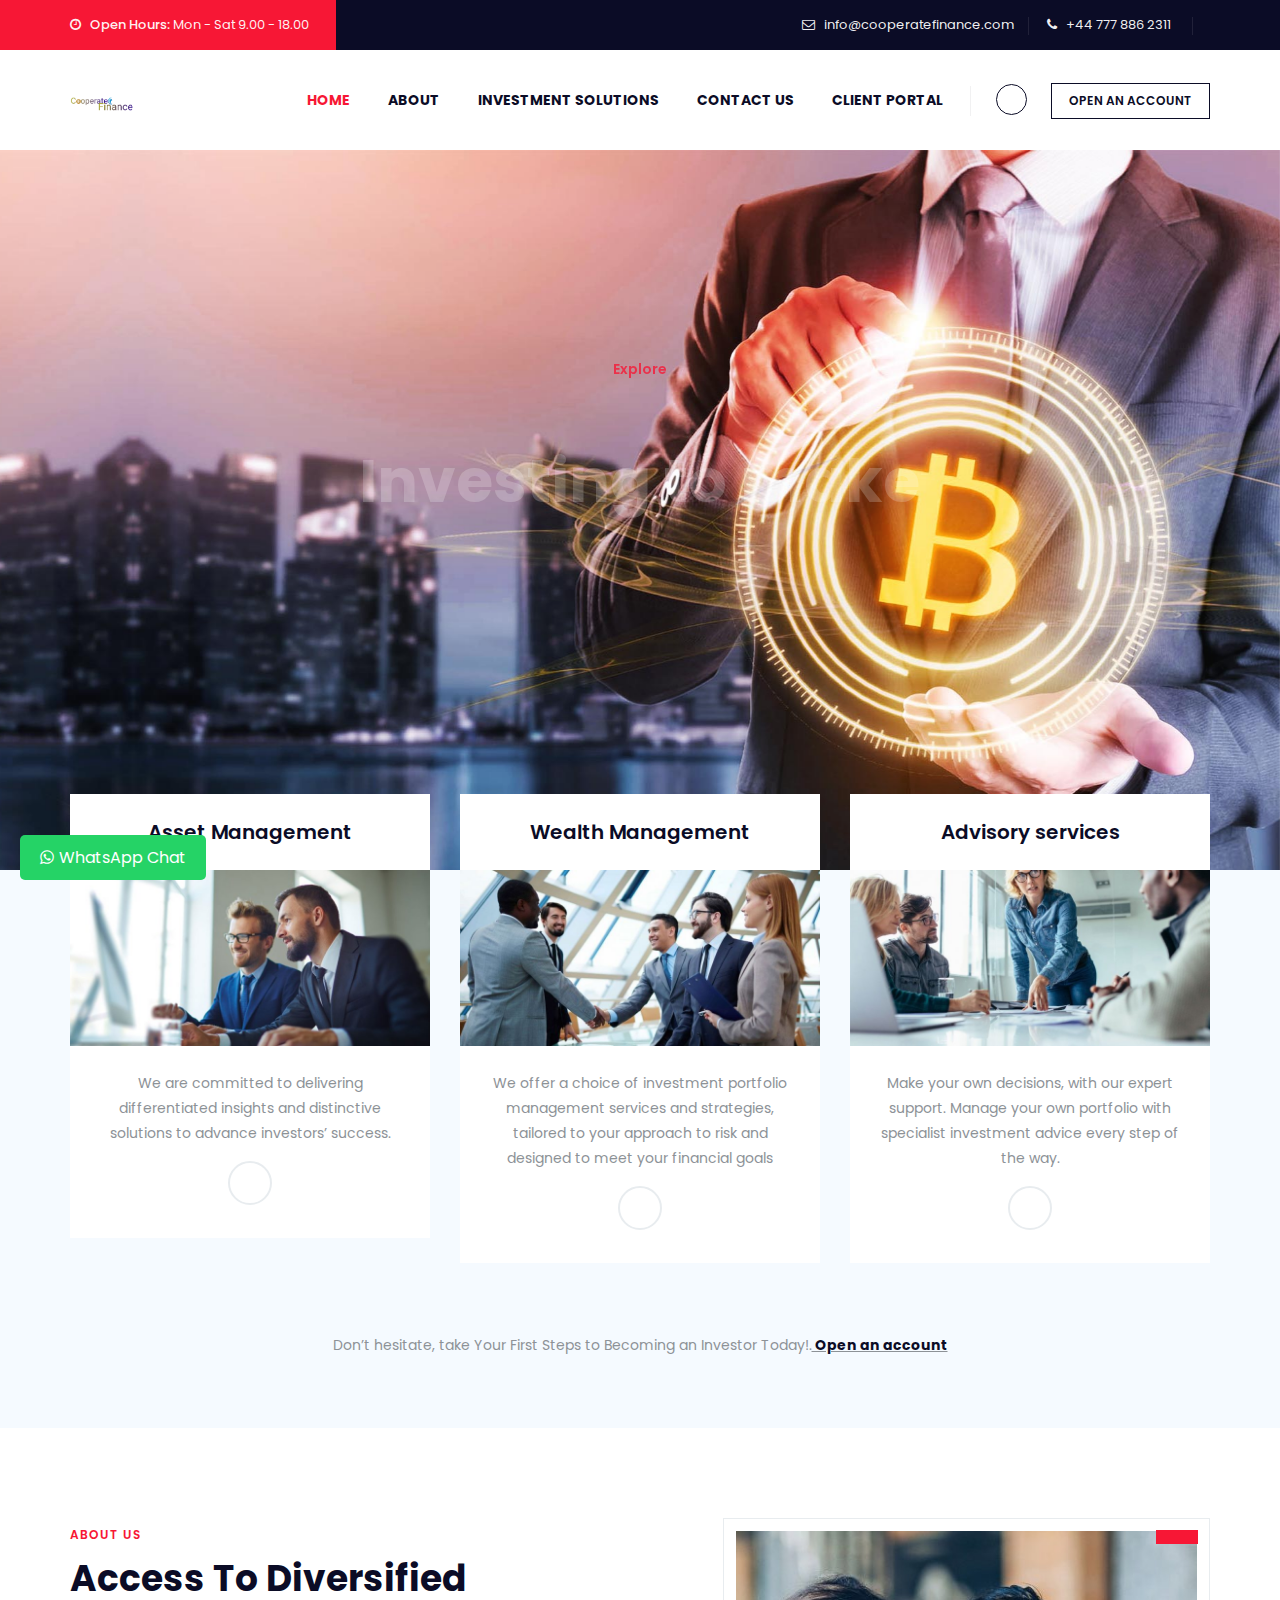
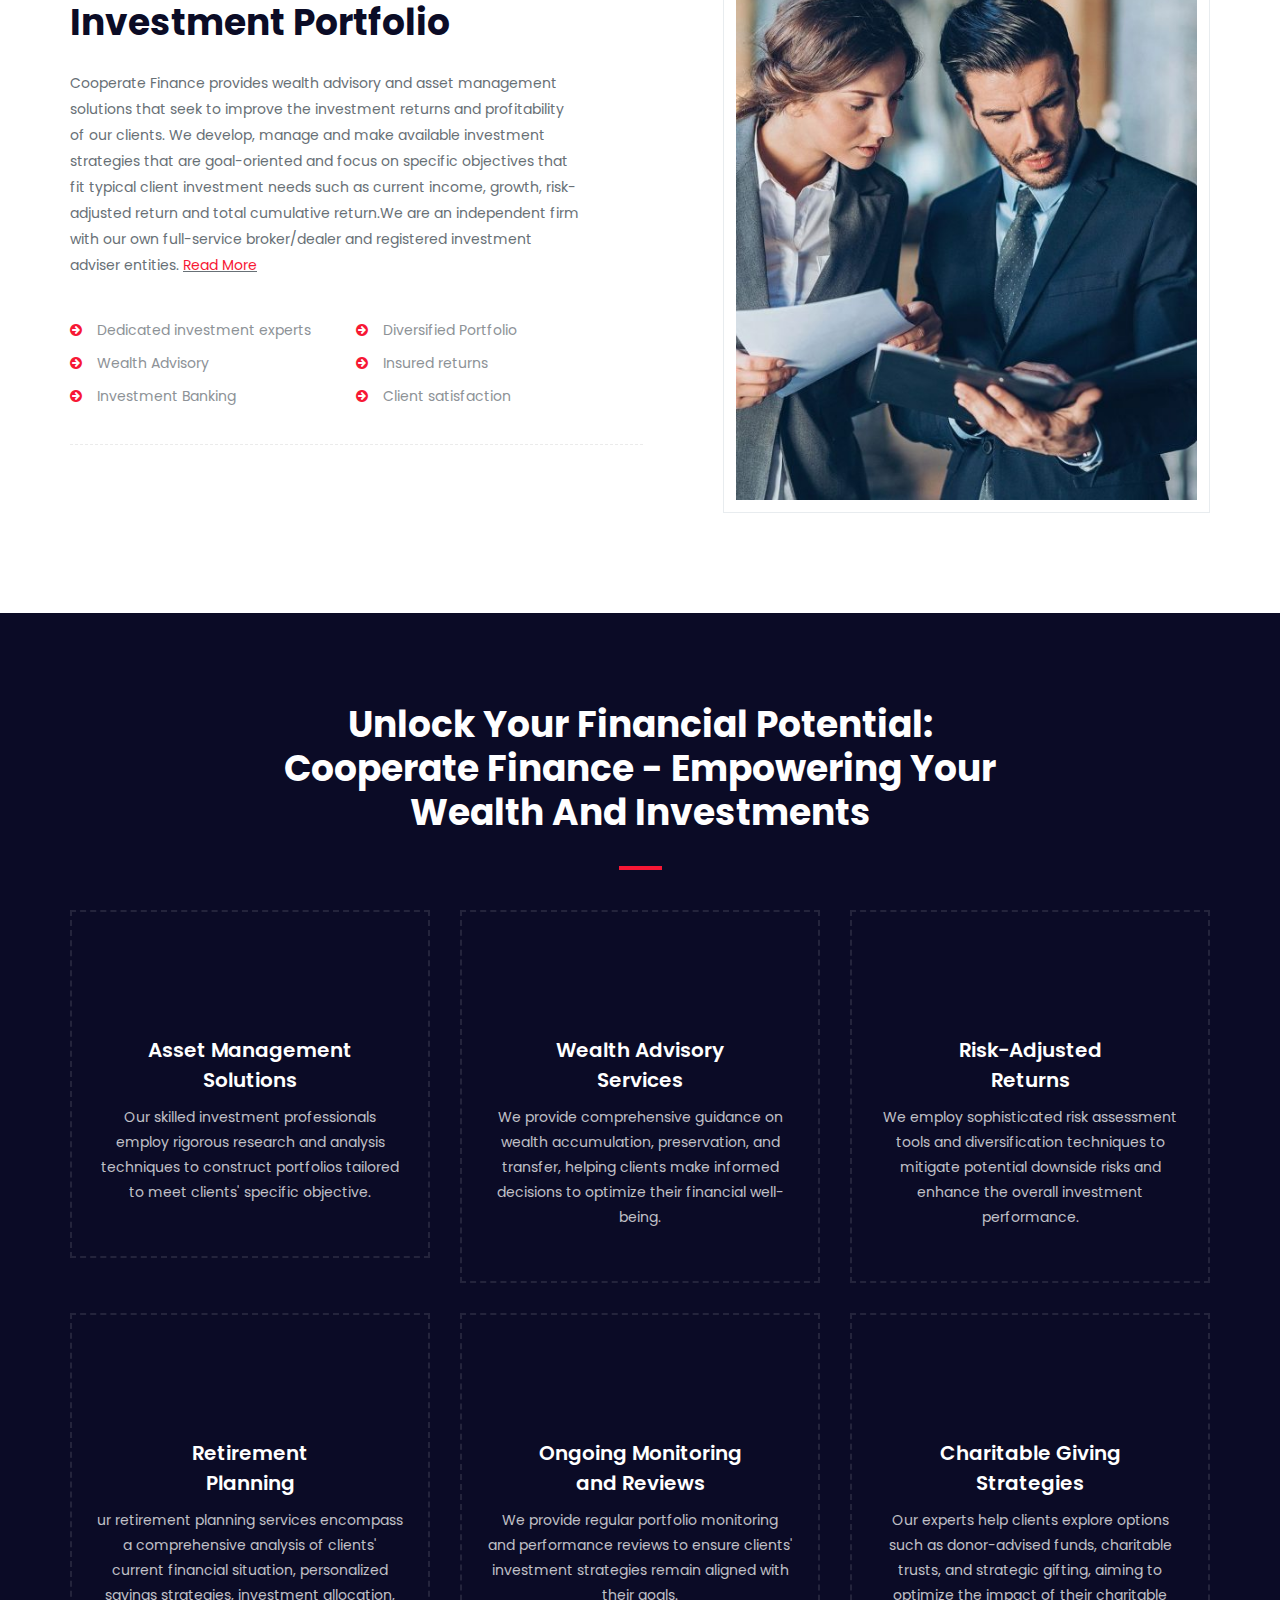
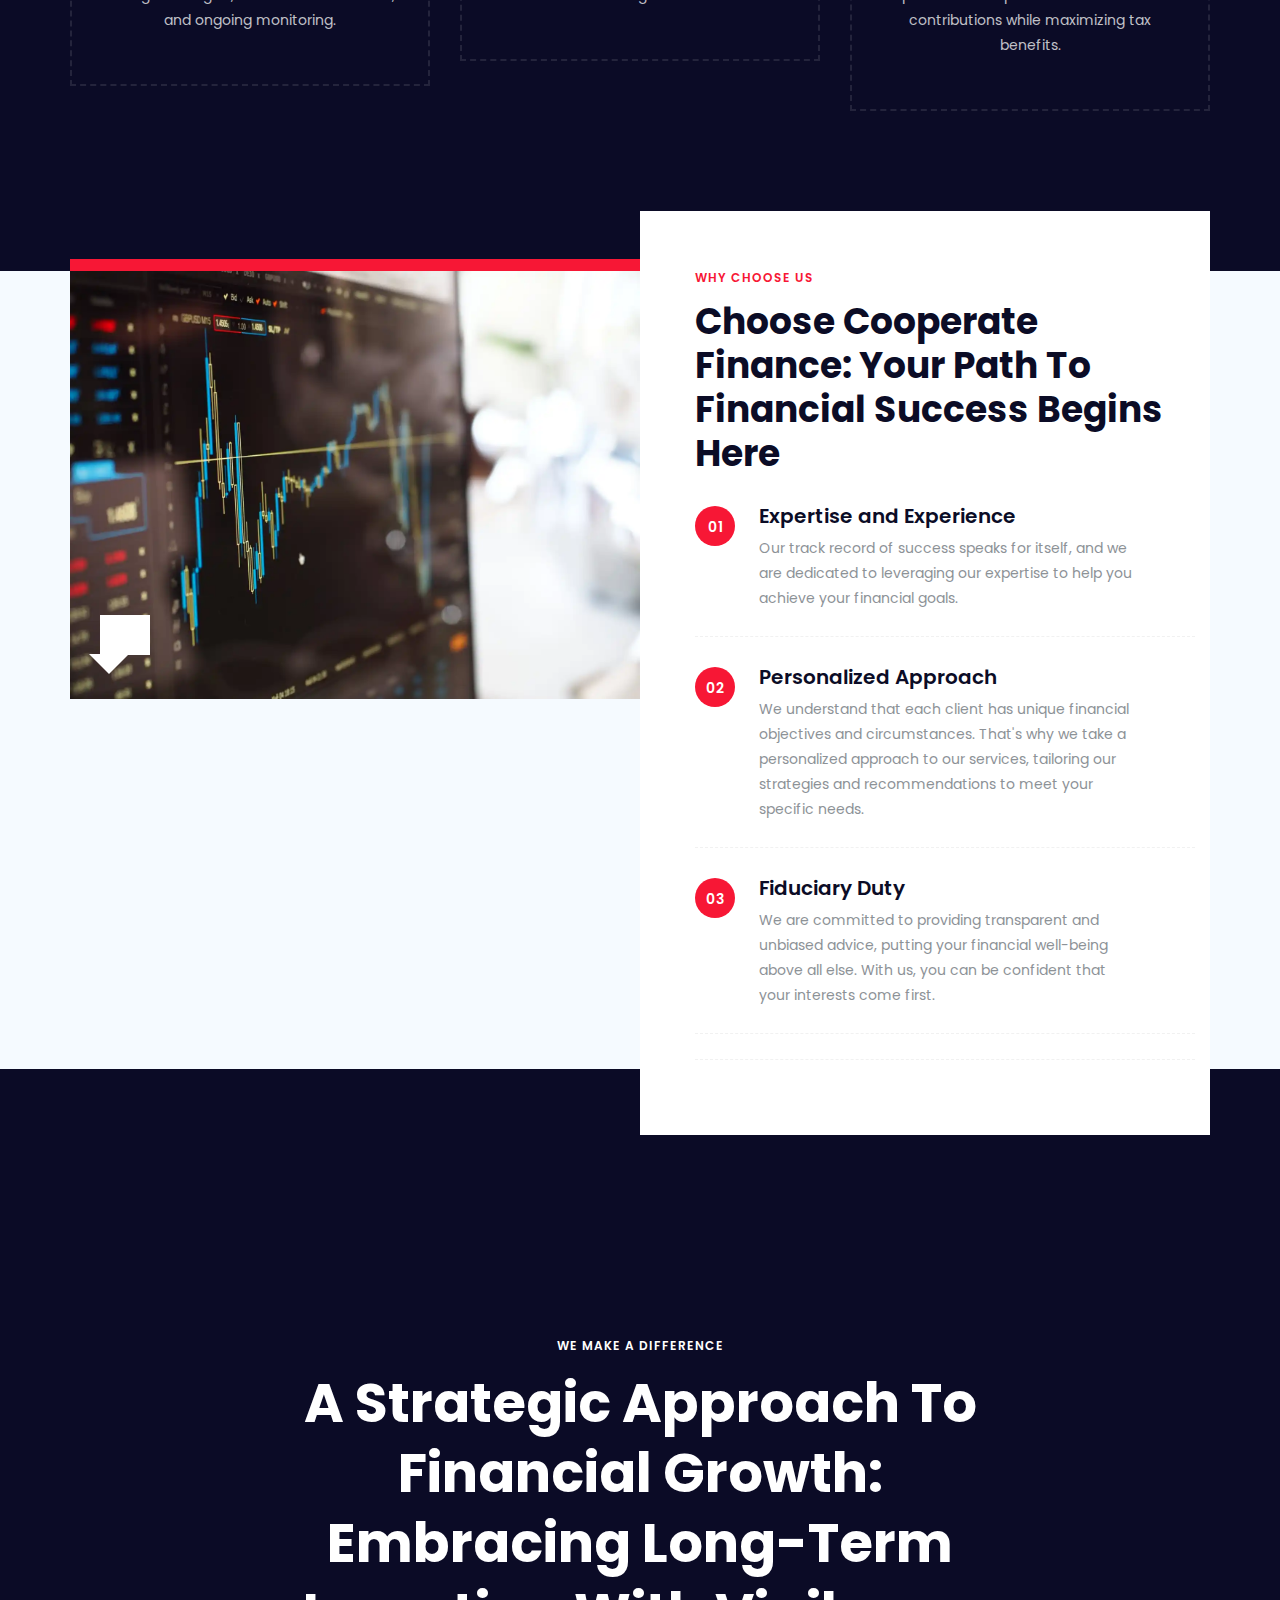
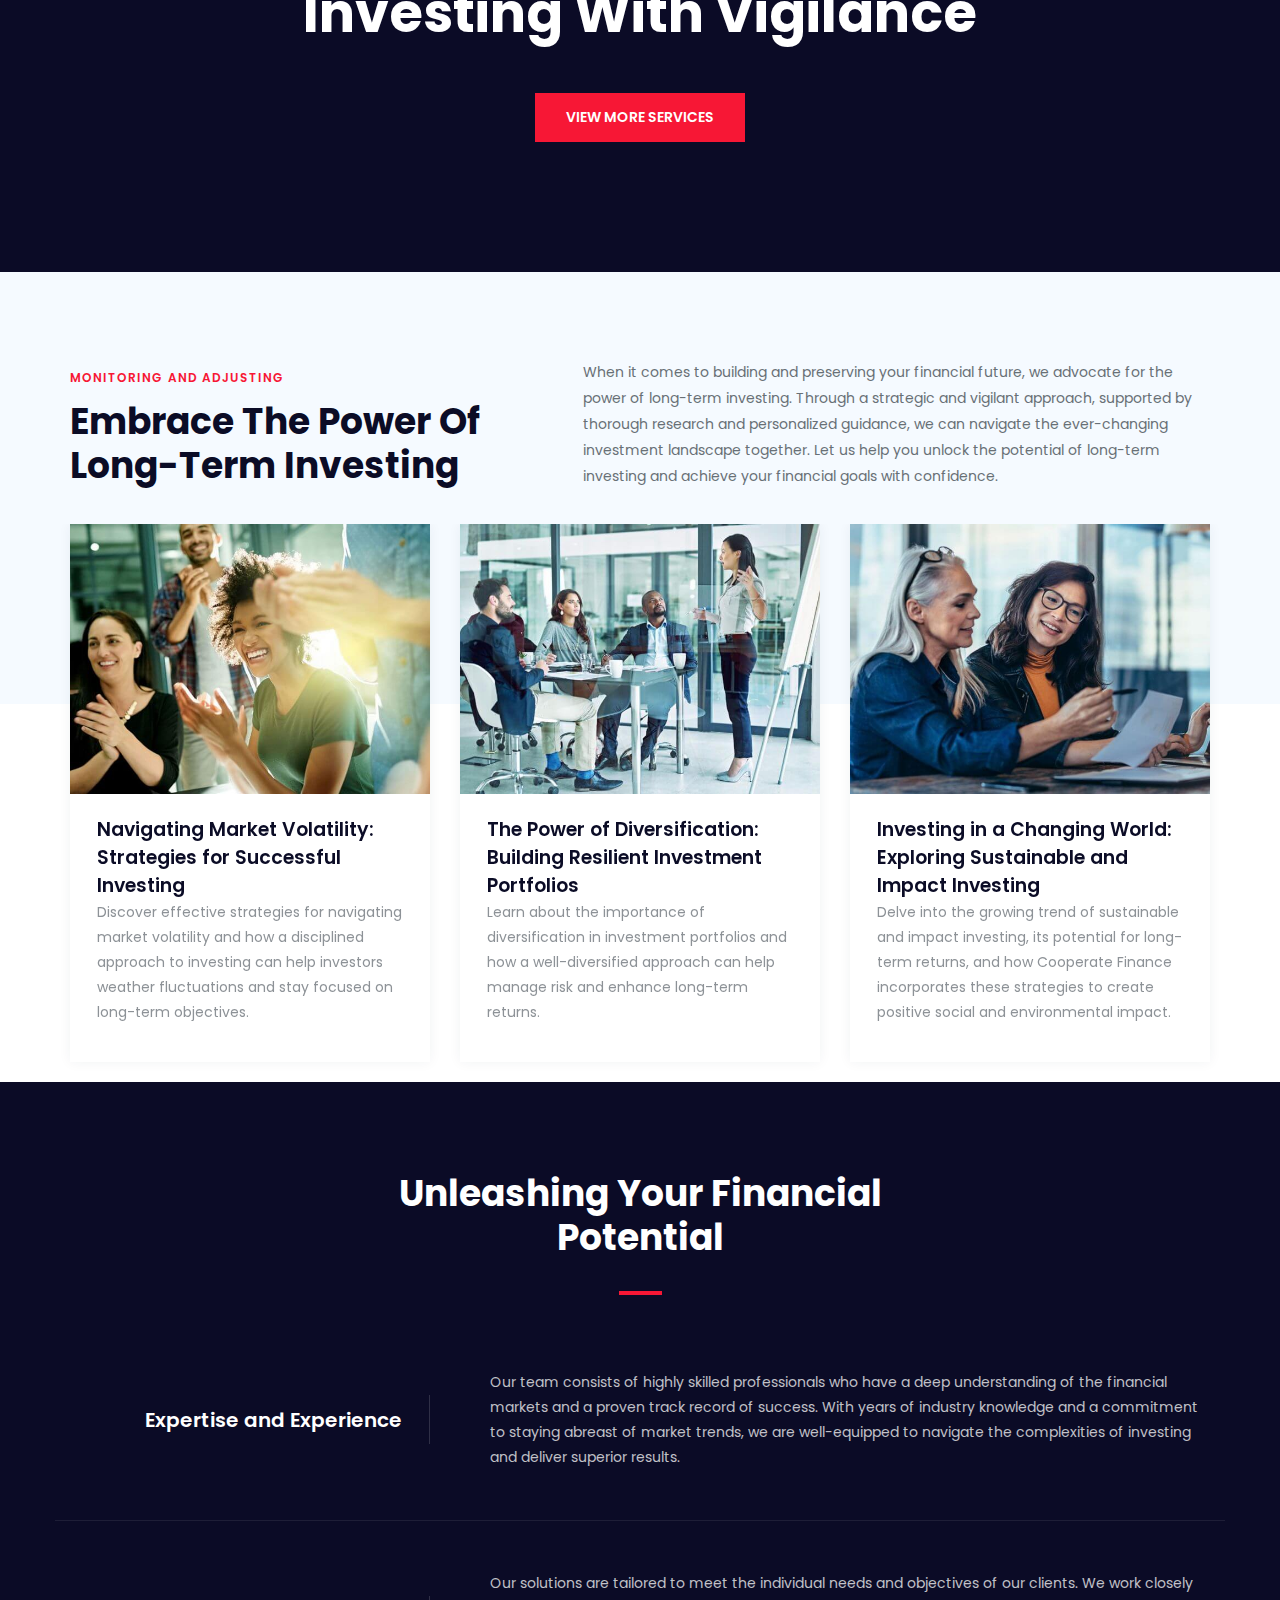
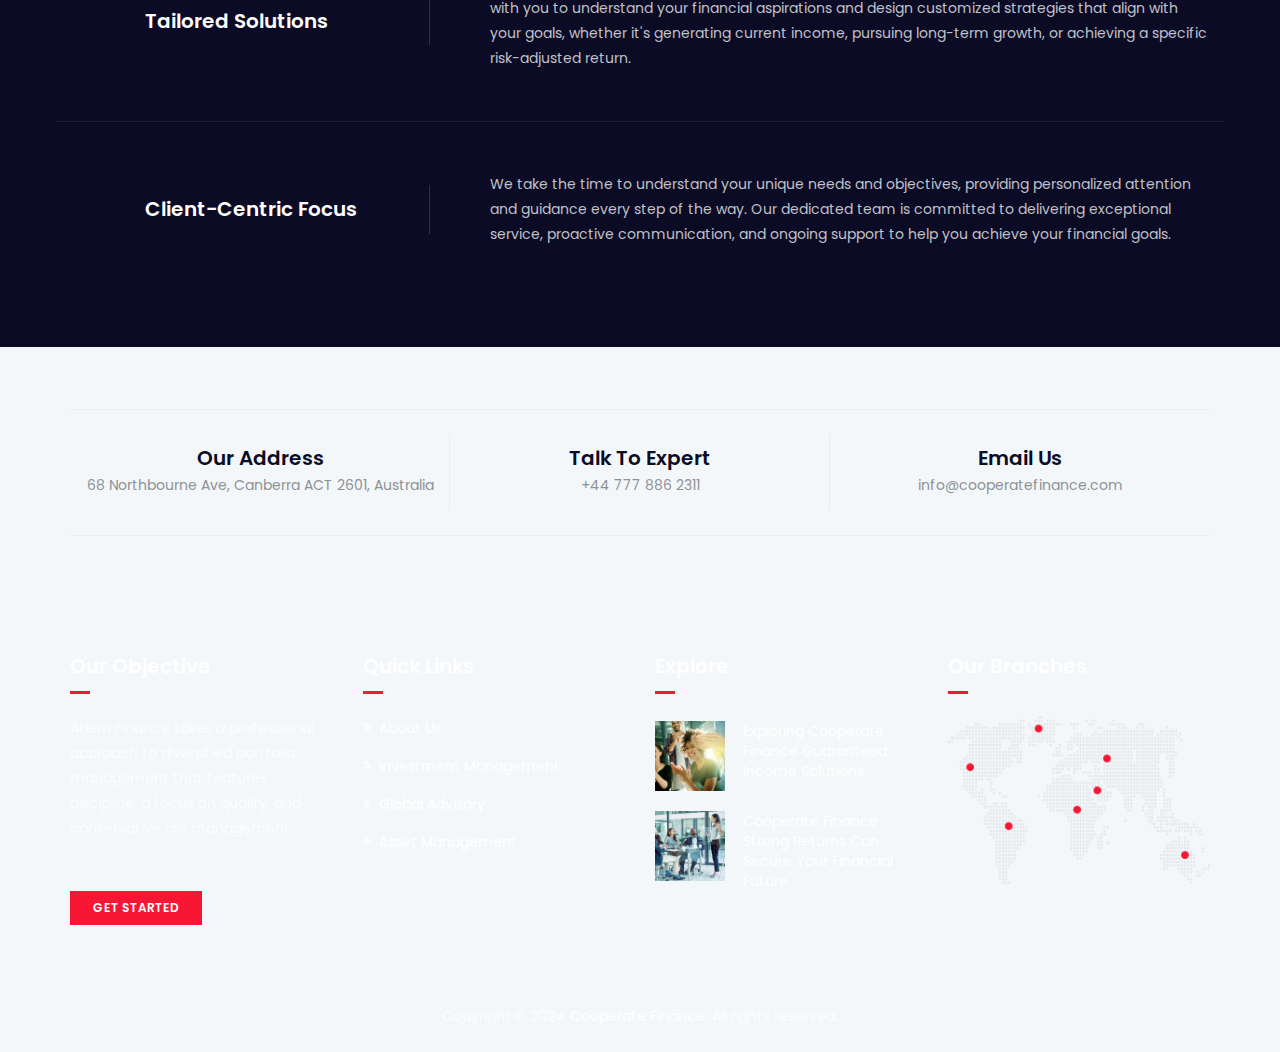
==== commit 1d1f212f: "." ====
--- a/index.html
+++ b/index.html
@@ -6,12 +6,12 @@
 <meta charset="utf-8">
 <meta http-equiv="X-UA-Compatible" content="IE=edge">
 
-<meta name="keywords" content= "Ahern Finance - IMA, investment, investing, crypto, bitcoin, real estate, nft, advisory, roi, responsible">
-<meta name="description" content="Ahern Finance – is a global asset management group focused on providing high quality, long-term investment capabilities to clients. We bring together independent teams of active, specialist investors who share a common commitment to responsible investment principles." />
-<meta name="author" content="https://ahernfinance.online" />
-   <meta property="og:image" content="https://ahernfinance.online/tion.jpg">
+<meta name="keywords" content= "Cooperate Finance - IMA, investment, investing, crypto, bitcoin, real estate, nft, advisory, roi, responsible">
+<meta name="description" content="Cooperate Finance – is a global asset management group focused on providing high quality, long-term investment capabilities to clients. We bring together independent teams of active, specialist investors who share a common commitment to responsible investment principles." />
+<meta name="author" content="https://cooperatefinance.online" />
+   <meta property="og:image" content="https://cooperatefinance.online/tion.jpg">
 <meta name="viewport" content="width=device-width, initial-scale=1, maximum-scale=1" />
-<title>Ahern Finance – Investments Tailored solutions to help you achieve your financial goals</title>
+<title>Cooperate Finance – Investments Tailored solutions to help you achieve your financial goals</title>
 
 <!-- favicon icon -->
 <link rel="shortcut icon" href="images/favicon.png" />
@@ -104,7 +104,7 @@
                         </ul>
                         <div class="topbar-right text-right">
                             <ul class="top-contact">
-                                <li><i class="fa fa-envelope-o"></i><a href="mailto:info@example.com.com">info@ahernfinance.com</a></li>
+                                <li><i class="fa fa-envelope-o"></i><a href="mailto:info@example.com.com">info@cooperatefinance.com</a></li>
                                 <li><i class="fa fa-phone"></i>+44 777 886 2311</li>
                             </ul>
                             <div class="ttm-social-links-wrapper list-inline">
@@ -123,7 +123,7 @@
                             <div class="container">
                                 <!-- site-branding -->
                                 <div class="site-branding">
-                                    <a class="home-link" href="index.html" title="ahernfinance.online" rel="home">
+                                    <a class="home-link" href="index.html" title="cooperatefinance.online" rel="home">
                                         <img id="logo-img" class="img-center" src="images/logo.png" alt="logo-img">
                                     </a>
                                 </div><!-- site-branding end -->
@@ -726,7 +726,7 @@
                                     <h5>ABOUT US</h5>
                                     <h2 class="title">Access to diversified investment portfolio</h2>
                                 </div>
-                                <div class="title-desc"> Ahern Finance provides wealth advisory and asset management solutions that seek to improve the investment returns and profitability of our clients. We develop, manage and make available investment strategies that are goal-oriented and focus on specific objectives that fit typical client investment needs such as current income, growth, risk-adjusted return and total cumulative return.We are an independent firm with our own full-service broker/dealer and registered investment adviser entities. <u><a href="aboutus.html" class="ttm-textcolor-skincolor">Read More</a></u></div>
+                                <div class="title-desc"> Cooperate Finance provides wealth advisory and asset management solutions that seek to improve the investment returns and profitability of our clients. We develop, manage and make available investment strategies that are goal-oriented and focus on specific objectives that fit typical client investment needs such as current income, growth, risk-adjusted return and total cumulative return.We are an independent firm with our own full-service broker/dealer and registered investment adviser entities. <u><a href="aboutus.html" class="ttm-textcolor-skincolor">Read More</a></u></div>
                             </div><!-- section title end -->
                             <div class="row no-gutters mt-40 mb-27">
                                 <div class="col-md-6 col-lg-6 col-sm-6">
@@ -783,7 +783,7 @@
                         <div class="section-title text-center with-desc clearfix">
                             <div class="title-header">
                             
-                                <h2 class="title">Unlock Your Financial Potential: Ahern Finance - Empowering Your Wealth and Investments</h2>
+                                <h2 class="title">Unlock Your Financial Potential: Cooperate Finance - Empowering Your Wealth and Investments</h2>
                             </div>
                         </div><!-- section title end -->
                     </div>
@@ -933,7 +933,7 @@
                                 <div class="section-title clearfix">
                                     <div class="title-header">
                                         <h5>WHY CHOOSE US</h5>
-                                        <h2 class="title">Choose Ahern Finance: Your Path to Financial Success Begins Here</h2>
+                                        <h2 class="title">Choose Cooperate Finance: Your Path to Financial Success Begins Here</h2>
                                     </div>
                                 </div><!-- section title end -->
                                 <!-- featured-icon-box -->
@@ -1118,7 +1118,7 @@
                                 <div class="post-title featured-title">
                                     <h5><a href="">Investing in a Changing World: Exploring Sustainable and Impact Investing</a></h5>
                                 </div>
-                              <p>Delve into the growing trend of sustainable and impact investing, its potential for long-term returns, and how Ahern Finance incorporates these strategies to create positive social and environmental impact.</p>
+                              <p>Delve into the growing trend of sustainable and impact investing, its potential for long-term returns, and how Cooperate Finance incorporates these strategies to create positive social and environmental impact.</p>
                             </div>
                         </div><!-- featured-imagebox-post end-->
                         <!-- featured-imagebox-post -->
@@ -1271,7 +1271,7 @@
                                                 <h5>Email Us</h5>
                                             </div>
                                             <div class="featured-desc">
-                                                <p>info@ahernfinance.com</p>
+                                                <p>info@cooperatefinance.com</p>
                                             </div>
                                         </div>
                                     </div>
@@ -1319,12 +1319,12 @@
                                 <li>
                                     <a href="login.html"><img src="images/blog/01.jpg" alt="post-img"></a>
                                    
-                                    <a href="login.html">Exploring Ahern Finance Guaranteed Income Solutions</a>
+                                    <a href="login.html">Exploring Cooperate Finance Guaranteed Income Solutions</a>
                                 </li>
                                 <li>
                                     <a href="login.html"><img src="images/blog/02.jpg" alt="post-img"></a>
                                 
-                                    <a href="login.html">Ahern Finance Strong Returns Can Secure Your Financial Future</a>
+                                    <a href="login.html">Cooperate Finance Strong Returns Can Secure Your Financial Future</a>
                                 </li>
                                
                             </ul>
@@ -1352,7 +1352,7 @@
                 <div class="row copyright">
                     <div class="col-md-12">
                         <div class="">
-                            <span>Copyright © 2024&nbsp;<a href="#">Ahern Finance</a>. All rights reserved.</span>
+                            <span>Copyright © 2024&nbsp;<a href="#">Cooperate Finance</a>. All rights reserved.</span>
                         </div>
                     </div>
                
--- a/css/flaticon.css
+++ b/css/flaticon.css
@@ -69,4 +69,4 @@
 .flaticon-ceo:before { content: "\f124"; }
 .flaticon-growth:before { content: "\f125"; }
 .flaticon-document:before { content: "\f126"; }
-.flaticon-cup:before { content: "\f127"; }+.flaticon-cup:before { content: "\f127"; }
--- a/revolution/css/layers.css
+++ b/revolution/css/layers.css
@@ -5779,4 +5779,4 @@
 .tp-shapewrapper.border-skincolor{ background-color: rgba(1, 7, 17, 0.62); }
 .rev_slider_4_1_height{height: 730px;}
 .rev_slider_4_2_height{height: 830px;}
-.rev_slider_4_3_height{height: 800px;}+.rev_slider_4_3_height{height: 800px;}
--- a/css/prettyPhoto.css
+++ b/css/prettyPhoto.css
@@ -167,4 +167,4 @@
 .pp_top .pp_middle,.pp_bottom .pp_middle{height:20px;left:20px;position:absolute;right:20px}
 * html .pp_top .pp_middle,* html .pp_bottom .pp_middle{left:0;position:static}
 .pp_top .pp_right,.pp_bottom .pp_right{height:20px;left:auto;position:absolute;right:0;top:0;width:20px}
-.pp_fade,.pp_gallery li.default a img{display:none}+.pp_fade,.pp_gallery li.default a img{display:none}
--- a/css/shortcodes.css
+++ b/css/shortcodes.css
@@ -3680,4 +3680,4 @@
     font-size: 18px;
     line-height: 26px;
     margin-top: 15px;
-}+}
--- a/css/main.css
+++ b/css/main.css
@@ -2266,4 +2266,4 @@
 }
 .ttm-list.ttm-list-style-icon.style1 .ttm-list-li-content {
     padding-left: 25px;
-}+}
